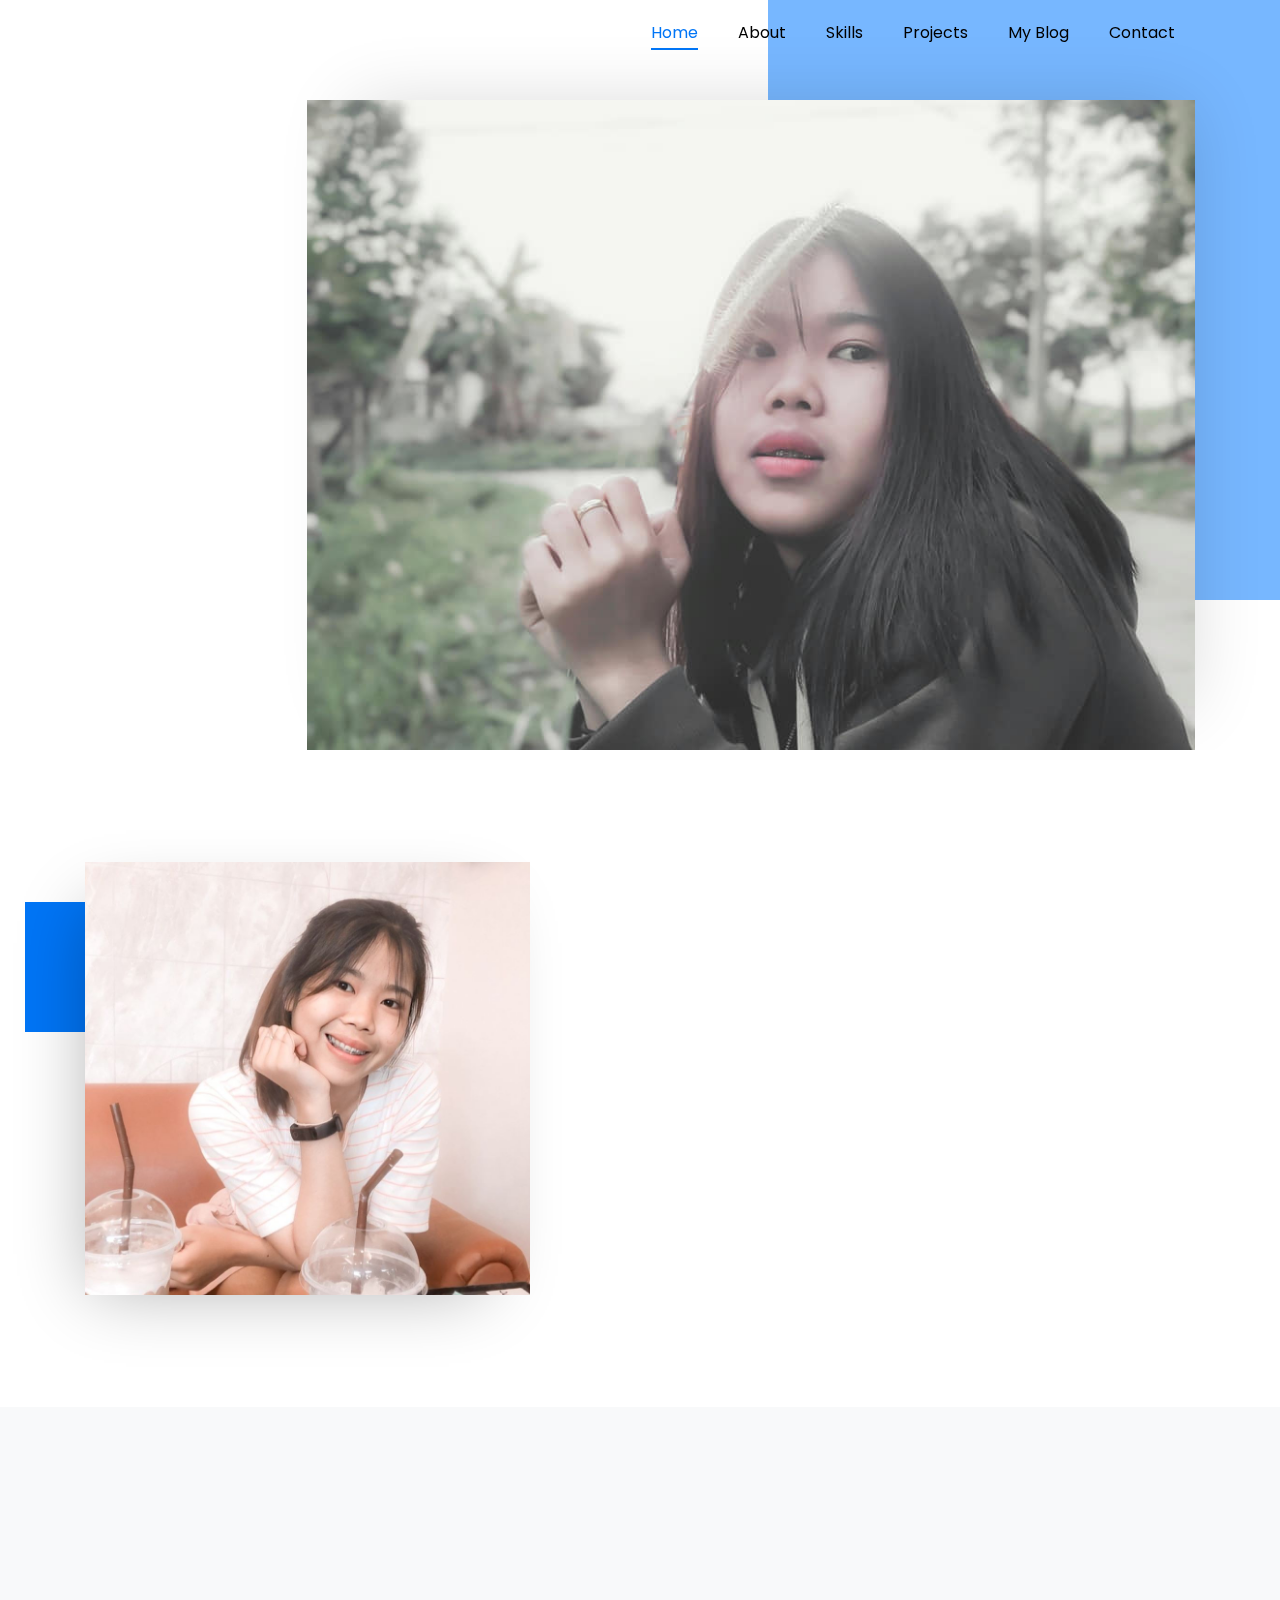
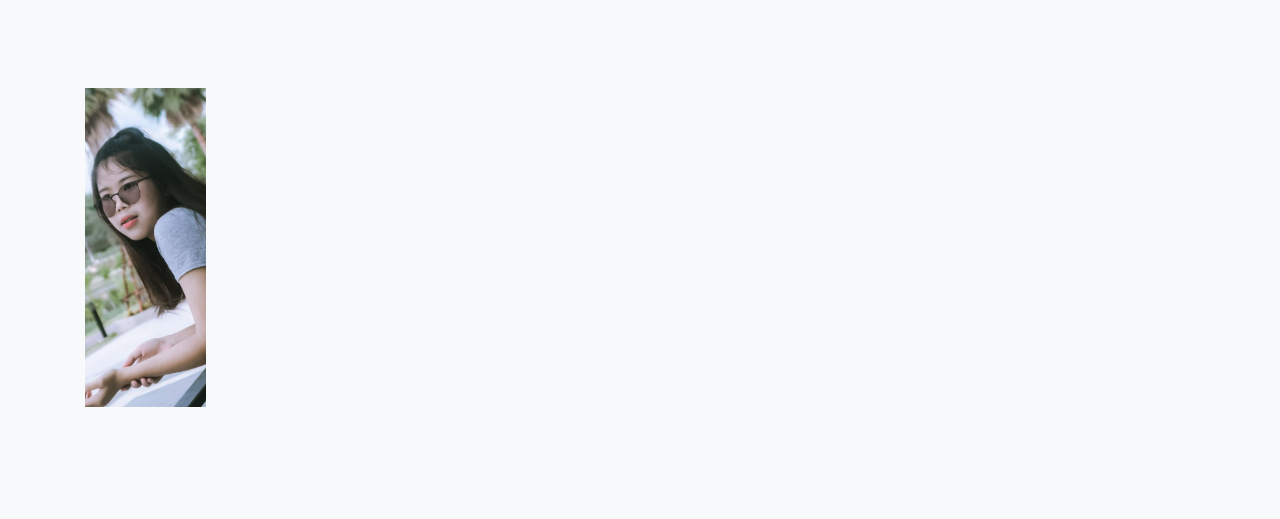
==== index.html @ ab2ad1fd "Update index.html" ====
<!DOCTYPE html>
<html >
  <head>
    <title>CSS_lab3</title>
    <meta charset="utf-8"/>
    <meta name="viewport" content="width=device-width, initial-scale=1, shrink-to-fit=no">

    <link href="https://fonts.googleapis.com/css?family=Poppins:100,200,300,400,500,600,700,800,900" rel="stylesheet">

    <link rel="stylesheet" href="css/open-iconic-bootstrap.min.css">
    <link rel="stylesheet" href="css/animate.css">
    
    <link rel="stylesheet" href="css/owl.carousel.min.css">
    <link rel="stylesheet" href="css/owl.theme.default.min.css">
    <link rel="stylesheet" href="css/magnific-popup.css">

    <link rel="stylesheet" href="css/aos.css">

    <link rel="stylesheet" href="css/ionicons.min.css">
    
    <link rel="stylesheet" href="css/flaticon.css">
    <link rel="stylesheet" href="css/icomoon.css">
    <link rel="stylesheet" href="css/style.css">
	<link rel="stylesheet" href="css/Mono.css">
  </head>
  <body data-spy="scroll" data-target=".site-navbar-target" data-offset="300">
	  
	  
    <nav class="navbar navbar-expand-lg navbar-dark ftco_navbar bg-dark ftco-navbar-light site-navbar-target" id="ftco-navbar">
	    <div class="container">
	      <a class="navbar-brand" href="index.html"></a>
	      <button class="navbar-toggler js-fh5co-nav-toggle fh5co-nav-toggle" type="button" data-toggle="collapse" data-target="#ftco-nav" aria-controls="ftco-nav" aria-expanded="false" aria-label="Toggle navigation">
	        <span class="oi oi-menu"></span> Menu
	      </button>

	      <div class="collapse navbar-collapse" id="ftco-nav">
	        <ul class="navbar-nav nav ml-auto">
	          <li class="nav-item"><a href="#home-section" class="nav-link"><span>Home</span></a></li>
	          <li class="nav-item"><a href="#about-section" class="nav-link"><span>About</span></a></li>
	          <li class="nav-item"><a href="#skills-section" class="nav-link"><span>Skills</span></a></li>
	          <li class="nav-item"><a href="#projects-section" class="nav-link"><span>Projects</span></a></li>
	          <li class="nav-item"><a href="#blog-section" class="nav-link"><span>My Blog</span></a></li>
	          <li class="nav-item"><a href="#contact-section" class="nav-link"><span>Contact</span></a></li>
	        </ul>
	      </div>
	    </div>
	  </nav>
	  <section id="home-section" class="hero">
		  <div class="home-slider  owl-carousel">
	      <div class="slider-item ">
	      	<div class="overlay"></div>
	        <div class="container">
	          <div class="row d-md-flex no-gutters slider-text align-items-end justify-content-end" data-scrollax-parent="true">
	          	<div class="one-third order-md-last img" style="background-image:url(images/2.jpg);">
	          		<div class="overlay"></div>
	          	</div>
		          <div class="one-forth d-flex  align-items-center ftco-animate" data-scrollax=" properties: { translateY: '70%' }">
		          
	    						
	    					</a>
		          	<div class="text">
		          		<span class="subheading">Hello</span>
			            <h1 class="mb-5 mt-3">I'm <span>KANOKWAN DEELAON</span> </h1>
			            <h2 class="mb-4">I'm a student...</h2>
			            <p><a href="#" class="btn-custom">Hire me</a></p>
		            </div>
		          </div>
	        	</div>
	        </div>
	      </div>

	      <div class="slider-item">
	      	<div class="overlay"></div>
	        <div class="container">
	          <div class="row d-flex no-gutters slider-text align-items-end justify-content-end" data-scrollax-parent="true">
	          	<div class="one-third order-md-last img" style="background-image:url(images/1.jpg);">
	          		<div class="overlay"></div>
	          	</div>
		          <div class="one-forth d-flex align-items-center ftco-animate" data-scrollax=" properties: { translateY: '70%' }">
		          
	    					</a>
		          	<div class="text">
			            <h1 class="mb-4 mt-3">Nickname <span>PAM</span> </h1>
			            <p><a href="#" class="btn-custom">Hire me</a></p>
		            </div>
		          </div>
	        	</div>
	        </div>
	      </div>
	    </div>
    </section>
    <section class="ftco-about ftco-counter img ftco-section" id="about-section">
    	<div class="container">
    		<div class="row d-flex">
    			<div class="col-md-6 col-lg-5 d-flex">
    				<div class="img-about img d-flex align-items-stretch">
    					<div class="overlay"></div>
	    				<div class="img d-flex align-self-stretch align-items-center" style="background-image:url(images/3.jpg);">
	    				</div>
    				</div>
    			</div>
    			<div class="col-md-6 col-lg-7 pl-lg-5 py-5">
    				<div class="row justify-content-start pb-3">
		          <div class="col-md-12 heading-section ftco-animate">
		          	<span class="subheading">Welcome</span>
		            <h2 class="mb-4" style="font-size: 34px; text-transform: capitalize;">About Me</h2>
		            <p> Name: Ms.Kanokwan Dela-young <br>
							Nickname : Pam <br>
							Age :21 years old.  <br>
						I'm studying at: Mahasarakham University :Geo-Informatics.<br>
						The career want to be is a female soldier. <br>
						Free time :Play Mobile,Phone Watch movies,Listen to music. <br>
						 What it's like to do:Planting trees.
</p>
		          </div>
		        </div>
		   
    </section>
		
		<section class="ftco-section bg-light" id="skills-section">
			<div class="container">
				<div class="row justify-content-center pb-5">
          <div class="col-md-12 heading-section text-center ftco-animate">
          	<span class="subheading">Skills</span>
            <h2 class="mb-4">My Skills</h2>
          </div>
        </div>
				<div class="row">
					<div class="col-md-6 animate-box">
						<div class="progress-wrap ftco-animate">
							<h3>Photoshop</h3>
							<div class="progress">
							 	<div class="progress-bar color-1" role="progressbar" aria-valuenow="60"
							  	aria-valuemin="0" aria-valuemax="100" style="width:55%">
							    <span>60%</span>
							  	</div>
							</div>
						</div>
					</div>
					
					<div class="col-md-6 animate-box">
						<div class="progress-wrap ftco-animate">
							<h3>HTML5</h3>
							<div class="progress">
							 	<div class="progress-bar color-3" role="progressbar" aria-valuenow="50"
							  	aria-valuemin="0" aria-valuemax="100" style="width:50%">
							    <span>50%</span>
							  	</div>
							</div>
						</div>
					</div>
					<div class="col-md-6 animate-box">
						<div class="progress-wrap ftco-animate">
							<h3>CSS3</h3>
							<div class="progress">
							 	<div class="progress-bar color-4" role="progressbar" aria-valuenow="30"
							  	aria-valuemin="0" aria-valuemax="100" style="width:30%">
							    <span>30%</span>
							  	</div>
							</div>
						</div>
					</div>
					<div class="col-md-6 animate-box">
						<div class="progress-wrap ftco-animate">
							<h3>WordPress</h3>
							<div class="progress">
							 	<div class="progress-bar color-5" role="progressbar" aria-valuenow="90"
							  	aria-valuemin="0" aria-valuemax="100" style="width:90%">
							    <span>90%</span>
							  	</div>
							</div>
						</div>
					</div>
		

      
	
		<section class="ftco-section ftco-hireme">
			<div class="container">
				<div class="row">
					<div class="col-md-8 col-lg-9 d-flex align-items-center ftco-animate">
						<h2>I'm <span>Available</span> For Freelancing</h2>
					</div>
					<div class="col-md-4 col-lg-3 d-flex align-items-center ftco-animate">
						<p class="mb-0"><a href="#" class="btn btn-white py-4 px-5">Hire me</a></p>
					</div>
				</div>
			</div>
		</section>
    <section class="ftco-section ftco-project" id="projects-section">
    	<div class="container">
    		<div class="row justify-content-center pb-10">
          <div class="col-md-20 heading-section text-center ftco-animate">
          	<span class="subheading">Accomplishments</span>
            <h2 class="mb-5">Our Projects</h2>
			
          </div>
        </div>
    		<div class="row">
    			<div class="col-md-8">
    				<div class="project img ftco-animate img -50 d-flex justify-content-center align-items-center" style="background-image: url(images/project-1.jpg);">
    					<div class="overlay"></div>
	    				<div class="text text-center p-4">
	    					<h3><a href="#">Branding &amp; Illustration Design</a></h3>
	    					<span>Web Design</span>
	    				</div>
    				</div>
    			</div>
    </section>
    <section class="ftco-section bg-light" id="blog-section">
      <div class="container">
        <div class="row justify-content-center mb-1 pb-1">
          <div class="col-md-7 heading-section text-center ftco-animate">
            <span class="subheading">Blog</span>
            <h2 class="mb-4">Our Blog<br>Kanokwan Deelaon
			</h2>
          </div>
        </div>
        <div class="row d-flex">
          <div class="col-md-4 d-flex ftco-animate">
          	<div class="blog-entry justify-content-end">
              <a href="Gis1_kanokwan.html" class="block-20" style="background-image: url('images/image_1.jpg');">
              </a>
              <div class="text mt-3 float-right d-block">
              	<div class="d-flex align-items-center mb-3 meta">
	                <p class="mb-0">
	                	<span class="mr-2">April 4, 2019</span>
	                	<a href="#" class="mr-2">Admin</a>
	                	<a href="#" class="meta-chat"><span class="icon-chat"></span> 3</a>
	                </p>
                </div>
                <p>Analysis of space data</p>
              </div>
            </div>
          </div>
          <div class="col-md-4 d-flex ftco-animate">
          	<div class="blog-entry justify-content-end">
              <a href="Gis1_kanokwan.html" class="block-20" style="background-image: url('images/image_2.jpg');">
              </a>
              <div class="text mt-3 float-right d-block">
              	<div class="d-flex align-items-center mb-3 meta">
	                <p class="mb-0">
	                	<span class="mr-2">April 6, 2019</span>
	                	<a href="#" class="mr-2">Admin</a>
	                	<a href="#" class="meta-chat"><span class="icon-chat"></span> 2</a>
	                </p>
                </div>
              </div>
            </div>
          </div>
          <div class="col-md-4 d-flex ftco-animate">
          	<div class="blog-entry">
              <a href="single.html" class="block-20" style="background-image: url('images/image_3.jpg');">
              </a>
              <div class="text mt-3 float-right d-block">
              	<div class="d-flex align-items-center mb-3 meta">
	                <p class="mb-0">
	                	<span class="mr-2">April 11, 2019</span>
	                	<a href="#" class="mr-2">Admin</a>
	                	<a href="#" class="meta-chat"><span class="icon-chat"></span> 1</a>
	                </p>
                </div>
              </div>
            </div>
          </div>
        </div>
      </div>
    </section>
	   <section class="ftco-section contact-section ftco-no-pb " id="contact-section">
    	<div class="container">
    		<div class="row d-flex">
    			<div class="col-md-6 col-lg-5 d-flex">
    				<div class="img-about img d-flex align-items-stretch">
    					<div class="overlay"></div>
	    				<div class="img d-flex align-self-stretch align-items-center" style="background-image:url(images/1.jpg);">
	    				</div>
    				</div>
    			</div>
    			<div class="col-md-6 col-lg-7 pl-lg-5 py-5">
    				<div class="row justify-content-start pb-3">
		          <div class="col-md-12 heading-section ftco-animate">
		          		<span class="subheading">Contact</span>
					<h2 class="mb-1">ContactMe</h2>
					 <span class="icon icon-envelope"></span><span class="text">:pammy.kanokwan@gmail.com</span><br>
					 <span class="icon icon-phone"></span><span class="text"> :0658186733</span><br>
					 <span class="icon icon-facebook"></span><span class="text">:PamPamzKanokwan</span>
					 <span class="icon icon-instagram"></span><span class="text">:p_p.pam</span>
				  	
					  
		          </div>
		        </div>
    </section>
	

  <script src="js/jquery.min.js"></script>
  <script src="js/jquery-migrate-3.0.1.min.js"></script>
  <script src="js/popper.min.js"></script>
  <script src="js/bootstrap.min.js"></script>
  <script src="js/jquery.easing.1.3.js"></script>
  <script src="js/jquery.waypoints.min.js"></script>
  <script src="js/jquery.stellar.min.js"></script>
  <script src="js/owl.carousel.min.js"></script>
  <script src="js/jquery.magnific-popup.min.js"></script>
  <script src="js/aos.js"></script>
  <script src="js/jquery.animateNumber.min.js"></script>
  <script src="js/scrollax.min.js"></script>
  
  <script src="js/main.js"></script>
    
  </body>
</html>
---- css/flaticon.css ----
/*
  	Flaticon icon font: Flaticon
  	Creation date: 04/01/2019 13:45
  	*/


@font-face {
  font-family: "Flaticon";
  src: url("../fonts/flaticon/font/Flaticon.eot");
  src: url("../fonts/flaticon/font/Flaticon.eot?#iefix") format("embedded-opentype"),
       url("../fonts/flaticon/font/Flaticon.woff") format("woff"),
       url("../fonts/flaticon/font/Flaticon.ttf") format("truetype"),
       url("../fonts/flaticon/font/Flaticon.svg#Flaticon") format("svg");
  font-weight: normal;
  font-style: normal;
}

@media screen and (-webkit-min-device-pixel-ratio:0) {
  @font-face {
    font-family: "Flaticon";
    src: url("../fonts/flaticon/font/Flaticon.svg#Flaticon") format("svg");
  }
}

[class^="flaticon-"]:before, [class*=" flaticon-"]:before,
[class^="flaticon-"]:after, [class*=" flaticon-"]:after {   
  font-family: Flaticon;
  font-style: normal;
  font-weight: normal;
  font-variant: normal;
  text-transform: none;
  line-height: 1;

  /* Better Font Rendering =========== */
  -webkit-font-smoothing: antialiased;
  -moz-osx-font-smoothing: grayscale;
}

.flaticon-ideas:before { content: "\f100"; }
.flaticon-flasks:before { content: "\f101"; }
.flaticon-analysis:before { content: "\f102"; }
.flaticon-ux-design:before { content: "\f103"; }
.flaticon-web-design:before { content: "\f104"; }
.flaticon-idea:before { content: "\f105"; }
.flaticon-innovation:before { content: "\f106"; }
---- css/icomoon.css ----
@font-face {
  font-family: 'icomoon';
  src:  url('../fonts/icomoon/icomoon.eot?6tt51o');
  src:  url('../fonts/icomoon/icomoon.eot?6tt51o#iefix') format('embedded-opentype'),
    url('../fonts/icomoon/icomoon.ttf?6tt51o') format('truetype'),
    url('../fonts/icomoon/icomoon.woff?6tt51o') format('woff'),
    url('../fonts/icomoon/icomoon.svg?6tt51o#icomoon') format('svg');
  font-weight: normal;
  font-style: normal;
}

[class^="icon-"], [class*=" icon-"] {
  /* use !important to prevent issues with browser extensions that change fonts */
  font-family: 'icomoon' !important;
  speak: none;
  font-style: normal;
  font-weight: normal;
  font-variant: normal;
  text-transform: none;
  line-height: 1;

  /* Better Font Rendering =========== */
  -webkit-font-smoothing: antialiased;
  -moz-osx-font-smoothing: grayscale;
}

.icon-asterisk:before {
  content: "\f069";
}
.icon-plus:before {
  content: "\f067";
}
.icon-question:before {
  content: "\f128";
}
.icon-minus:before {
  content: "\f068";
}
.icon-glass:before {
  content: "\f000";
}
.icon-music:before {
  content: "\f001";
}
.icon-search:before {
  content: "\f002";
}
.icon-envelope-o:before {
  content: "\f003";
}
.icon-heart:before {
  content: "\f004";
}
.icon-star:before {
  content: "\f005";
}
.icon-star-o:before {
  content: "\f006";
}
.icon-user:before {
  content: "\f007";
}
.icon-film:before {
  content: "\f008";
}
.icon-th-large:before {
  content: "\f009";
}
.icon-th:before {
  content: "\f00a";
}
.icon-th-list:before {
  content: "\f00b";
}
.icon-check:before {
  content: "\f00c";
}
.icon-close:before {
  content: "\f00d";
}
.icon-remove:before {
  content: "\f00d";
}
.icon-times:before {
  content: "\f00d";
}
.icon-search-plus:before {
  content: "\f00e";
}
.icon-search-minus:before {
  content: "\f010";
}
.icon-power-off:before {
  content: "\f011";
}
.icon-signal:before {
  content: "\f012";
}
.icon-cog:before {
  content: "\f013";
}
.icon-gear:before {
  content: "\f013";
}
.icon-trash-o:before {
  content: "\f014";
}
.icon-home:before {
  content: "\f015";
}
.icon-file-o:before {
  content: "\f016";
}
.icon-clock-o:before {
  content: "\f017";
}
.icon-road:before {
  content: "\f018";
}
.icon-download:before {
  content: "\f019";
}
.icon-arrow-circle-o-down:before {
  content: "\f01a";
}
.icon-arrow-circle-o-up:before {
  content: "\f01b";
}
.icon-inbox:before {
  content: "\f01c";
}
.icon-play-circle-o:before {
  content: "\f01d";
}
.icon-repeat:before {
  content: "\f01e";
}
.icon-rotate-right:before {
  content: "\f01e";
}
.icon-refresh:before {
  content: "\f021";
}
.icon-list-alt:before {
  content: "\f022";
}
.icon-lock:before {
  content: "\f023";
}
.icon-flag:before {
  content: "\f024";
}
.icon-headphones:before {
  content: "\f025";
}
.icon-volume-off:before {
  content: "\f026";
}
.icon-volume-down:before {
  content: "\f027";
}
.icon-volume-up:before {
  content: "\f028";
}
.icon-qrcode:before {
  content: "\f029";
}
.icon-barcode:before {
  content: "\f02a";
}
.icon-tag:before {
  content: "\f02b";
}
.icon-tags:before {
  content: "\f02c";
}
.icon-book:before {
  content: "\f02d";
}
.icon-bookmark:before {
  content: "\f02e";
}
.icon-print:before {
  content: "\f02f";
}
.icon-camera:before {
  content: "\f030";
}
.icon-font:before {
  content: "\f031";
}
.icon-bold:before {
  content: "\f032";
}
.icon-italic:before {
  content: "\f033";
}
.icon-text-height:before {
  content: "\f034";
}
.icon-text-width:before {
  content: "\f035";
}
.icon-align-left:before {
  content: "\f036";
}
.icon-align-center:before {
  content: "\f037";
}
.icon-align-right:before {
  content: "\f038";
}
.icon-align-justify:before {
  content: "\f039";
}
.icon-list:before {
  content: "\f03a";
}
.icon-dedent:before {
  content: "\f03b";
}
.icon-outdent:before {
  content: "\f03b";
}
.icon-indent:before {
  content: "\f03c";
}
.icon-video-camera:before {
  content: "\f03d";
}
.icon-image:before {
  content: "\f03e";
}
.icon-photo:before {
  content: "\f03e";
}
.icon-picture-o:before {
  content: "\f03e";
}
.icon-pencil:before {
  content: "\f040";
}
.icon-map-marker:before {
  content: "\f041";
}
.icon-adjust:before {
  content: "\f042";
}
.icon-tint:before {
  content: "\f043";
}
.icon-edit:before {
  content: "\f044";
}
.icon-pencil-square-o:before {
  content: "\f044";
}
.icon-share-square-o:before {
  content: "\f045";
}
.icon-check-square-o:before {
  content: "\f046";
}
.icon-arrows:before {
  content: "\f047";
}
.icon-step-backward:before {
  content: "\f048";
}
.icon-fast-backward:before {
  content: "\f049";
}
.icon-backward:before {
  content: "\f04a";
}
.icon-play:before {
  content: "\f04b";
}
.icon-pause:before {
  content: "\f04c";
}
.icon-stop:before {
  content: "\f04d";
}
.icon-forward:before {
  content: "\f04e";
}
.icon-fast-forward:before {
  content: "\f050";
}
.icon-step-forward:before {
  content: "\f051";
}
.icon-eject:before {
  content: "\f052";
}
.icon-chevron-left:before {
  content: "\f053";
}
.icon-chevron-right:before {
  content: "\f054";
}
.icon-plus-circle:before {
  content: "\f055";
}
.icon-minus-circle:before {
  content: "\f056";
}
.icon-times-circle:before {
  content: "\f057";
}
.icon-check-circle:before {
  content: "\f058";
}
.icon-question-circle:before {
  content: "\f059";
}
.icon-info-circle:before {
  content: "\f05a";
}
.icon-crosshairs:before {
  content: "\f05b";
}
.icon-times-circle-o:before {
  content: "\f05c";
}
.icon-check-circle-o:before {
  content: "\f05d";
}
.icon-ban:before {
  content: "\f05e";
}
.icon-arrow-left:before {
  content: "\f060";
}
.icon-arrow-right:before {
  content: "\f061";
}
.icon-arrow-up:before {
  content: "\f062";
}
.icon-arrow-down:before {
  content: "\f063";
}
.icon-mail-forward:before {
  content: "\f064";
}
.icon-share:before {
  content: "\f064";
}
.icon-expand:before {
  content: "\f065";
}
.icon-compress:before {
  content: "\f066";
}
.icon-exclamation-circle:before {
  content: "\f06a";
}
.icon-gift:before {
  content: "\f06b";
}
.icon-leaf:before {
  content: "\f06c";
}
.icon-fire:before {
  content: "\f06d";
}
.icon-eye:before {
  content: "\f06e";
}
.icon-eye-slash:before {
  content: "\f070";
}
.icon-exclamation-triangle:before {
  content: "\f071";
}
.icon-warning:before {
  content: "\f071";
}
.icon-plane:before {
  content: "\f072";
}
.icon-calendar:before {
  content: "\f073";
}
.icon-random:before {
  content: "\f074";
}
.icon-comment:before {
  content: "\f075";
}
.icon-magnet:before {
  content: "\f076";
}
.icon-chevron-up:before {
  content: "\f077";
}
.icon-chevron-down:before {
  content: "\f078";
}
.icon-retweet:before {
  content: "\f079";
}
.icon-shopping-cart:before {
  content: "\f07a";
}
.icon-folder:before {
  content: "\f07b";
}
.icon-folder-open:before {
  content: "\f07c";
}
.icon-arrows-v:before {
  content: "\f07d";
}
.icon-arrows-h:before {
  content: "\f07e";
}
.icon-bar-chart:before {
  content: "\f080";
}
.icon-bar-chart-o:before {
  content: "\f080";
}
.icon-twitter-square:before {
  content: "\f081";
}
.icon-facebook-square:before {
  content: "\f082";
}
.icon-camera-retro:before {
  content: "\f083";
}
.icon-key:before {
  content: "\f084";
}
.icon-cogs:before {
  content: "\f085";
}
.icon-gears:before {
  content: "\f085";
}
.icon-comments:before {
  content: "\f086";
}
.icon-thumbs-o-up:before {
  content: "\f087";
}
.icon-thumbs-o-down:before {
  content: "\f088";
}
.icon-star-half:before {
  content: "\f089";
}
.icon-heart-o:before {
  content: "\f08a";
}
.icon-sign-out:before {
  content: "\f08b";
}
.icon-linkedin-square:before {
  content: "\f08c";
}
.icon-thumb-tack:before {
  content: "\f08d";
}
.icon-external-link:before {
  content: "\f08e";
}
.icon-sign-in:before {
  content: "\f090";
}
.icon-trophy:before {
  content: "\f091";
}
.icon-github-square:before {
  content: "\f092";
}
.icon-upload:before {
  content: "\f093";
}
.icon-lemon-o:before {
  content: "\f094";
}
.icon-phone:before {
  content: "\f095";
}
.icon-square-o:before {
  content: "\f096";
}
.icon-bookmark-o:before {
  content: "\f097";
}
.icon-phone-square:before {
  content: "\f098";
}
.icon-twitter:before {
  content: "\f099";
}
.icon-facebook:before {
  content: "\f09a";
}
.icon-facebook-f:before {
  content: "\f09a";
}
.icon-github:before {
  content: "\f09b";
}
.icon-unlock:before {
  content: "\f09c";
}
.icon-credit-card:before {
  content: "\f09d";
}
.icon-feed:before {
  content: "\f09e";
}
.icon-rss:before {
  content: "\f09e";
}
.icon-hdd-o:before {
  content: "\f0a0";
}
.icon-bullhorn:before {
  content: "\f0a1";
}
.icon-bell-o:before {
  content: "\f0a2";
}
.icon-certificate:before {
  content: "\f0a3";
}
.icon-hand-o-right:before {
  content: "\f0a4";
}
.icon-hand-o-left:before {
  content: "\f0a5";
}
.icon-hand-o-up:before {
  content: "\f0a6";
}
.icon-hand-o-down:before {
  content: "\f0a7";
}
.icon-arrow-circle-left:before {
  content: "\f0a8";
}
.icon-arrow-circle-right:before {
  content: "\f0a9";
}
.icon-arrow-circle-up:before {
  content: "\f0aa";
}
.icon-arrow-circle-down:before {
  content: "\f0ab";
}
.icon-globe:before {
  content: "\f0ac";
}
.icon-wrench:before {
  content: "\f0ad";
}
.icon-tasks:before {
  content: "\f0ae";
}
.icon-filter:before {
  content: "\f0b0";
}
.icon-briefcase:before {
  content: "\f0b1";
}
.icon-arrows-alt:before {
  content: "\f0b2";
}
.icon-group:before {
  content: "\f0c0";
}
.icon-users:before {
  content: "\f0c0";
}
.icon-chain:before {
  content: "\f0c1";
}
.icon-link:before {
  content: "\f0c1";
}
.icon-cloud:before {
  content: "\f0c2";
}
.icon-flask:before {
  content: "\f0c3";
}
.icon-cut:before {
  content: "\f0c4";
}
.icon-scissors:before {
  content: "\f0c4";
}
.icon-copy:before {
  content: "\f0c5";
}
.icon-files-o:before {
  content: "\f0c5";
}
.icon-paperclip:before {
  content: "\f0c6";
}
.icon-floppy-o:before {
  content: "\f0c7";
}
.icon-save:before {
  content: "\f0c7";
}
.icon-square:before {
  content: "\f0c8";
}
.icon-bars:before {
  content: "\f0c9";
}
.icon-navicon:before {
  content: "\f0c9";
}
.icon-reorder:before {
  content: "\f0c9";
}
.icon-list-ul:before {
  content: "\f0ca";
}
.icon-list-ol:before {
  content: "\f0cb";
}
.icon-strikethrough:before {
  content: "\f0cc";
}
.icon-underline:before {
  content: "\f0cd";
}
.icon-table:before {
  content: "\f0ce";
}
.icon-magic:before {
  content: "\f0d0";
}
.icon-truck:before {
  content: "\f0d1";
}
.icon-pinterest:before {
  content: "\f0d2";
}
.icon-pinterest-square:before {
  content: "\f0d3";
}
.icon-google-plus-square:before {
  content: "\f0d4";
}
.icon-google-plus:before {
  content: "\f0d5";
}
.icon-money:before {
  content: "\f0d6";
}
.icon-caret-down:before {
  content: "\f0d7";
}
.icon-caret-up:before {
  content: "\f0d8";
}
.icon-caret-left:before {
  content: "\f0d9";
}
.icon-caret-right:before {
  content: "\f0da";
}
.icon-columns:before {
  content: "\f0db";
}
.icon-sort:before {
  content: "\f0dc";
}
.icon-unsorted:before {
  content: "\f0dc";
}
.icon-sort-desc:before {
  content: "\f0dd";
}
.icon-sort-down:before {
  content: "\f0dd";
}
.icon-sort-asc:before {
  content: "\f0de";
}
.icon-sort-up:before {
  content: "\f0de";
}
.icon-envelope:before {
  content: "\f0e0";
}
.icon-linkedin:before {
  content: "\f0e1";
}
.icon-rotate-left:before {
  content: "\f0e2";
}
.icon-undo:before {
  content: "\f0e2";
}
.icon-gavel:before {
  content: "\f0e3";
}
.icon-legal:before {
  content: "\f0e3";
}
.icon-dashboard:before {
  content: "\f0e4";
}
.icon-tachometer:before {
  content: "\f0e4";
}
.icon-comment-o:before {
  content: "\f0e5";
}
.icon-comments-o:before {
  content: "\f0e6";
}
.icon-bolt:before {
  content: "\f0e7";
}
.icon-flash:before {
  content: "\f0e7";
}
.icon-sitemap:before {
  content: "\f0e8";
}
.icon-umbrella:before {
  content: "\f0e9";
}
.icon-clipboard:before {
  content: "\f0ea";
}
.icon-paste:before {
  content: "\f0ea";
}
.icon-lightbulb-o:before {
  content: "\f0eb";
}
.icon-exchange:before {
  content: "\f0ec";
}
.icon-cloud-download:before {
  content: "\f0ed";
}
.icon-cloud-upload:before {
  content: "\f0ee";
}
.icon-user-md:before {
  content: "\f0f0";
}
.icon-stethoscope:before {
  content: "\f0f1";
}
.icon-suitcase:before {
  content: "\f0f2";
}
.icon-bell:before {
  content: "\f0f3";
}
.icon-coffee:before {
  content: "\f0f4";
}
.icon-cutlery:before {
  content: "\f0f5";
}
.icon-file-text-o:before {
  content: "\f0f6";
}
.icon-building-o:before {
  content: "\f0f7";
}
.icon-hospital-o:before {
  content: "\f0f8";
}
.icon-ambulance:before {
  content: "\f0f9";
}
.icon-medkit:before {
  content: "\f0fa";
}
.icon-fighter-jet:before {
  content: "\f0fb";
}
.icon-beer:before {
  content: "\f0fc";
}
.icon-h-square:before {
  content: "\f0fd";
}
.icon-plus-square:before {
  content: "\f0fe";
}
.icon-angle-double-left:before {
  content: "\f100";
}
.icon-angle-double-right:before {
  content: "\f101";
}
.icon-angle-double-up:before {
  content: "\f102";
}
.icon-angle-double-down:before {
  content: "\f103";
}
.icon-angle-left:before {
  content: "\f104";
}
.icon-angle-right:before {
  content: "\f105";
}
.icon-angle-up:before {
  content: "\f106";
}
.icon-angle-down:before {
  content: "\f107";
}
.icon-desktop:before {
  content: "\f108";
}
.icon-laptop:before {
  content: "\f109";
}
.icon-tablet:before {
  content: "\f10a";
}
.icon-mobile:before {
  content: "\f10b";
}
.icon-mobile-phone:before {
  content: "\f10b";
}
.icon-circle-o:before {
  content: "\f10c";
}
.icon-quote-left:before {
  content: "\f10d";
}
.icon-quote-right:before {
  content: "\f10e";
}
.icon-spinner:before {
  content: "\f110";
}
.icon-circle:before {
  content: "\f111";
}
.icon-mail-reply:before {
  content: "\f112";
}
.icon-reply:before {
  content: "\f112";
}
.icon-github-alt:before {
  content: "\f113";
}
.icon-folder-o:before {
  content: "\f114";
}
.icon-folder-open-o:before {
  content: "\f115";
}
.icon-smile-o:before {
  content: "\f118";
}
.icon-frown-o:before {
  content: "\f119";
}
.icon-meh-o:before {
  content: "\f11a";
}
.icon-gamepad:before {
  content: "\f11b";
}
.icon-keyboard-o:before {
  content: "\f11c";
}
.icon-flag-o:before {
  content: "\f11d";
}
.icon-flag-checkered:before {
  content: "\f11e";
}
.icon-terminal:before {
  content: "\f120";
}
.icon-code:before {
  content: "\f121";
}
.icon-mail-reply-all:before {
  content: "\f122";
}
.icon-reply-all:before {
  content: "\f122";
}
.icon-star-half-empty:before {
  content: "\f123";
}
.icon-star-half-full:before {
  content: "\f123";
}
.icon-star-half-o:before {
  content: "\f123";
}
.icon-location-arrow:before {
  content: "\f124";
}
.icon-crop:before {
  content: "\f125";
}
.icon-code-fork:before {
  content: "\f126";
}
.icon-chain-broken:before {
  content: "\f127";
}
.icon-unlink:before {
  content: "\f127";
}
.icon-info:before {
  content: "\f129";
}
.icon-exclamation:before {
  content: "\f12a";
}
.icon-superscript:before {
  content: "\f12b";
}
.icon-subscript:before {
  content: "\f12c";
}
.icon-eraser:before {
  content: "\f12d";
}
.icon-puzzle-piece:before {
  content: "\f12e";
}
.icon-microphone:before {
  content: "\f130";
}
.icon-microphone-slash:before {
  content: "\f131";
}
.icon-shield:before {
  content: "\f132";
}
.icon-calendar-o:before {
  content: "\f133";
}
.icon-fire-extinguisher:before {
  content: "\f134";
}
.icon-rocket:before {
  content: "\f135";
}
.icon-maxcdn:before {
  content: "\f136";
}
.icon-chevron-circle-left:before {
  content: "\f137";
}
.icon-chevron-circle-right:before {
  content: "\f138";
}
.icon-chevron-circle-up:before {
  content: "\f139";
}
.icon-chevron-circle-down:before {
  content: "\f13a";
}
.icon-html5:before {
  content: "\f13b";
}
.icon-css3:before {
  content: "\f13c";
}
.icon-anchor:before {
  content: "\f13d";
}
.icon-unlock-alt:before {
  content: "\f13e";
}
.icon-bullseye:before {
  content: "\f140";
}
.icon-ellipsis-h:before {
  content: "\f141";
}
.icon-ellipsis-v:before {
  content: "\f142";
}
.icon-rss-square:before {
  content: "\f143";
}
.icon-play-circle:before {
  content: "\f144";
}
.icon-ticket:before {
  content: "\f145";
}
.icon-minus-square:before {
  content: "\f146";
}
.icon-minus-square-o:before {
  content: "\f147";
}
.icon-level-up:before {
  content: "\f148";
}
.icon-level-down:before {
  content: "\f149";
}
.icon-check-square:before {
  content: "\f14a";
}
.icon-pencil-square:before {
  content: "\f14b";
}
.icon-external-link-square:before {
  content: "\f14c";
}
.icon-share-square:before {
  content: "\f14d";
}
.icon-compass:before {
  content: "\f14e";
}
.icon-caret-square-o-down:before {
  content: "\f150";
}
.icon-toggle-down:before {
  content: "\f150";
}
.icon-caret-square-o-up:before {
  content: "\f151";
}
.icon-toggle-up:before {
  content: "\f151";
}
.icon-caret-square-o-right:before {
  content: "\f152";
}
.icon-toggle-right:before {
  content: "\f152";
}
.icon-eur:before {
  content: "\f153";
}
.icon-euro:before {
  content: "\f153";
}
.icon-gbp:before {
  content: "\f154";
}
.icon-dollar:before {
  content: "\f155";
}
.icon-usd:before {
  content: "\f155";
}
.icon-inr:before {
  content: "\f156";
}
.icon-rupee:before {
  content: "\f156";
}
.icon-cny:before {
  content: "\f157";
}
.icon-jpy:before {
  content: "\f157";
}
.icon-rmb:before {
  content: "\f157";
}
.icon-yen:before {
  content: "\f157";
}
.icon-rouble:before {
  content: "\f158";
}
.icon-rub:before {
  content: "\f158";
}
.icon-ruble:before {
  content: "\f158";
}
.icon-krw:before {
  content: "\f159";
}
.icon-won:before {
  content: "\f159";
}
.icon-bitcoin:before {
  content: "\f15a";
}
.icon-btc:before {
  content: "\f15a";
}
.icon-file:before {
  content: "\f15b";
}
.icon-file-text:before {
  content: "\f15c";
}
.icon-sort-alpha-asc:before {
  content: "\f15d";
}
.icon-sort-alpha-desc:before {
  content: "\f15e";
}
.icon-sort-amount-asc:before {
  content: "\f160";
}
.icon-sort-amount-desc:before {
  content: "\f161";
}
.icon-sort-numeric-asc:before {
  content: "\f162";
}
.icon-sort-numeric-desc:before {
  content: "\f163";
}
.icon-thumbs-up:before {
  content: "\f164";
}
.icon-thumbs-down:before {
  content: "\f165";
}
.icon-youtube-square:before {
  content: "\f166";
}
.icon-youtube:before {
  content: "\f167";
}
.icon-xing:before {
  content: "\f168";
}
.icon-xing-square:before {
  content: "\f169";
}
.icon-youtube-play:before {
  content: "\f16a";
}
.icon-dropbox:before {
  content: "\f16b";
}
.icon-stack-overflow:before {
  content: "\f16c";
}
.icon-instagram:before {
  content: "\f16d";
}
.icon-flickr:before {
  content: "\f16e";
}
.icon-adn:before {
  content: "\f170";
}
.icon-bitbucket:before {
  content: "\f171";
}
.icon-bitbucket-square:before {
  content: "\f172";
}
.icon-tumblr:before {
  content: "\f173";
}
.icon-tumblr-square:before {
  content: "\f174";
}
.icon-long-arrow-down:before {
  content: "\f175";
}
.icon-long-arrow-up:before {
  content: "\f176";
}
.icon-long-arrow-left:before {
  content: "\f177";
}
.icon-long-arrow-right:before {
  content: "\f178";
}
.icon-apple:before {
  content: "\f179";
}
.icon-windows:before {
  content: "\f17a";
}
.icon-android:before {
  content: "\f17b";
}
.icon-linux:before {
  content: "\f17c";
}
.icon-dribbble:before {
  content: "\f17d";
}
.icon-skype:before {
  content: "\f17e";
}
.icon-foursquare:before {
  content: "\f180";
}
.icon-trello:before {
  content: "\f181";
}
.icon-female:before {
  content: "\f182";
}
.icon-male:before {
  content: "\f183";
}
.icon-gittip:before {
  content: "\f184";
}
.icon-gratipay:before {
  content: "\f184";
}
.icon-sun-o:before {
  content: "\f185";
}
.icon-moon-o:before {
  content: "\f186";
}
.icon-archive:before {
  content: "\f187";
}
.icon-bug:before {
  content: "\f188";
}
.icon-vk:before {
  content: "\f189";
}
.icon-weibo:before {
  content: "\f18a";
}
.icon-renren:before {
  content: "\f18b";
}
.icon-pagelines:before {
  content: "\f18c";
}
.icon-stack-exchange:before {
  content: "\f18d";
}
.icon-arrow-circle-o-right:before {
  content: "\f18e";
}
.icon-arrow-circle-o-left:before {
  content: "\f190";
}
.icon-caret-square-o-left:before {
  content: "\f191";
}
.icon-toggle-left:before {
  content: "\f191";
}
.icon-dot-circle-o:before {
  content: "\f192";
}
.icon-wheelchair:before {
  content: "\f193";
}
.icon-vimeo-square:before {
  content: "\f194";
}
.icon-try:before {
  content: "\f195";
}
.icon-turkish-lira:before {
  content: "\f195";
}
.icon-plus-square-o:before {
  content: "\f196";
}
.icon-space-shuttle:before {
  content: "\f197";
}
.icon-slack:before {
  content: "\f198";
}
.icon-envelope-square:before {
  content: "\f199";
}
.icon-wordpress:before {
  content: "\f19a";
}
.icon-openid:before {
  content: "\f19b";
}
.icon-bank:before {
  content: "\f19c";
}
.icon-institution:before {
  content: "\f19c";
}
.icon-university:before {
  content: "\f19c";
}
.icon-graduation-cap:before {
  content: "\f19d";
}
.icon-mortar-board:before {
  content: "\f19d";
}
.icon-yahoo:before {
  content: "\f19e";
}
.icon-google:before {
  content: "\f1a0";
}
.icon-reddit:before {
  content: "\f1a1";
}
.icon-reddit-square:before {
  content: "\f1a2";
}
.icon-stumbleupon-circle:before {
  content: "\f1a3";
}
.icon-stumbleupon:before {
  content: "\f1a4";
}
.icon-delicious:before {
  content: "\f1a5";
}
.icon-digg:before {
  content: "\f1a6";
}
.icon-pied-piper-pp:before {
  content: "\f1a7";
}
.icon-pied-piper-alt:before {
  content: "\f1a8";
}
.icon-drupal:before {
  content: "\f1a9";
}
.icon-joomla:before {
  content: "\f1aa";
}
.icon-language:before {
  content: "\f1ab";
}
.icon-fax:before {
  content: "\f1ac";
}
.icon-building:before {
  content: "\f1ad";
}
.icon-child:before {
  content: "\f1ae";
}
.icon-paw:before {
  content: "\f1b0";
}
.icon-spoon:before {
  content: "\f1b1";
}
.icon-cube:before {
  content: "\f1b2";
}
.icon-cubes:before {
  content: "\f1b3";
}
.icon-behance:before {
  content: "\f1b4";
}
.icon-behance-square:before {
  content: "\f1b5";
}
.icon-steam:before {
  content: "\f1b6";
}
.icon-steam-square:before {
  content: "\f1b7";
}
.icon-recycle:before {
  content: "\f1b8";
}
.icon-automobile:before {
  content: "\f1b9";
}
.icon-car:before {
  content: "\f1b9";
}
.icon-cab:before {
  content: "\f1ba";
}
.icon-taxi:before {
  content: "\f1ba";
}
.icon-tree:before {
  content: "\f1bb";
}
.icon-spotify:before {
  content: "\f1bc";
}
.icon-deviantart:before {
  content: "\f1bd";
}
.icon-soundcloud:before {
  content: "\f1be";
}
.icon-database:before {
  content: "\f1c0";
}
.icon-file-pdf-o:before {
  content: "\f1c1";
}
.icon-file-word-o:before {
  content: "\f1c2";
}
.icon-file-excel-o:before {
  content: "\f1c3";
}
.icon-file-powerpoint-o:before {
  content: "\f1c4";
}
.icon-file-image-o:before {
  content: "\f1c5";
}
.icon-file-photo-o:before {
  content: "\f1c5";
}
.icon-file-picture-o:before {
  content: "\f1c5";
}
.icon-file-archive-o:before {
  content: "\f1c6";
}
.icon-file-zip-o:before {
  content: "\f1c6";
}
.icon-file-audio-o:before {
  content: "\f1c7";
}
.icon-file-sound-o:before {
  content: "\f1c7";
}
.icon-file-movie-o:before {
  content: "\f1c8";
}
.icon-file-video-o:before {
  content: "\f1c8";
}
.icon-file-code-o:before {
  content: "\f1c9";
}
.icon-vine:before {
  content: "\f1ca";
}
.icon-codepen:before {
  content: "\f1cb";
}
.icon-jsfiddle:before {
  content: "\f1cc";
}
.icon-life-bouy:before {
  content: "\f1cd";
}
.icon-life-buoy:before {
  content: "\f1cd";
}
.icon-life-ring:before {
  content: "\f1cd";
}
.icon-life-saver:before {
  content: "\f1cd";
}
.icon-support:before {
  content: "\f1cd";
}
.icon-circle-o-notch:before {
  content: "\f1ce";
}
.icon-ra:before {
  content: "\f1d0";
}
.icon-rebel:before {
  content: "\f1d0";
}
.icon-resistance:before {
  content: "\f1d0";
}
.icon-empire:before {
  content: "\f1d1";
}
.icon-ge:before {
  content: "\f1d1";
}
.icon-git-square:before {
  content: "\f1d2";
}
.icon-git:before {
  content: "\f1d3";
}
.icon-hacker-news:before {
  content: "\f1d4";
}
.icon-y-combinator-square:before {
  content: "\f1d4";
}
.icon-yc-square:before {
  content: "\f1d4";
}
.icon-tencent-weibo:before {
  content: "\f1d5";
}
.icon-qq:before {
  content: "\f1d6";
}
.icon-wechat:before {
  content: "\f1d7";
}
.icon-weixin:before {
  content: "\f1d7";
}
.icon-paper-plane:before {
  content: "\f1d8";
}
.icon-send:before {
  content: "\f1d8";
}
.icon-paper-plane-o:before {
  content: "\f1d9";
}
.icon-send-o:before {
  content: "\f1d9";
}
.icon-history:before {
  content: "\f1da";
}
.icon-circle-thin:before {
  content: "\f1db";
}
.icon-header:before {
  content: "\f1dc";
}
.icon-paragraph:before {
  content: "\f1dd";
}
.icon-sliders:before {
  content: "\f1de";
}
.icon-share-alt:before {
  content: "\f1e0";
}
.icon-share-alt-square:before {
  content: "\f1e1";
}
.icon-bomb:before {
  content: "\f1e2";
}
.icon-futbol-o:before {
  content: "\f1e3";
}
.icon-soccer-ball-o:before {
  content: "\f1e3";
}
.icon-tty:before {
  content: "\f1e4";
}
.icon-binoculars:before {
  content: "\f1e5";
}
.icon-plug:before {
  content: "\f1e6";
}
.icon-slideshare:before {
  content: "\f1e7";
}
.icon-twitch:before {
  content: "\f1e8";
}
.icon-yelp:before {
  content: "\f1e9";
}
.icon-newspaper-o:before {
  content: "\f1ea";
}
.icon-wifi:before {
  content: "\f1eb";
}
.icon-calculator:before {
  content: "\f1ec";
}
.icon-paypal:before {
  content: "\f1ed";
}
.icon-google-wallet:before {
  content: "\f1ee";
}
.icon-cc-visa:before {
  content: "\f1f0";
}
.icon-cc-mastercard:before {
  content: "\f1f1";
}
.icon-cc-discover:before {
  content: "\f1f2";
}
.icon-cc-amex:before {
  content: "\f1f3";
}
.icon-cc-paypal:before {
  content: "\f1f4";
}
.icon-cc-stripe:before {
  content: "\f1f5";
}
.icon-bell-slash:before {
  content: "\f1f6";
}
.icon-bell-slash-o:before {
  content: "\f1f7";
}
.icon-trash:before {
  content: "\f1f8";
}
.icon-copyright:before {
  content: "\f1f9";
}
.icon-at:before {
  content: "\f1fa";
}
.icon-eyedropper:before {
  content: "\f1fb";
}
.icon-paint-brush:before {
  content: "\f1fc";
}
.icon-birthday-cake:before {
  content: "\f1fd";
}
.icon-area-chart:before {
  content: "\f1fe";
}
.icon-pie-chart:before {
  content: "\f200";
}
.icon-line-chart:before {
  content: "\f201";
}
.icon-lastfm:before {
  content: "\f202";
}
.icon-lastfm-square:before {
  content: "\f203";
}
.icon-toggle-off:before {
  content: "\f204";
}
.icon-toggle-on:before {
  content: "\f205";
}
.icon-bicycle:before {
  content: "\f206";
}
.icon-bus:before {
  content: "\f207";
}
.icon-ioxhost:before {
  content: "\f208";
}
.icon-angellist:before {
  content: "\f209";
}
.icon-cc:before {
  content: "\f20a";
}
.icon-ils:before {
  content: "\f20b";
}
.icon-shekel:before {
  content: "\f20b";
}
.icon-sheqel:before {
  content: "\f20b";
}
.icon-meanpath:before {
  content: "\f20c";
}
.icon-buysellads:before {
  content: "\f20d";
}
.icon-connectdevelop:before {
  content: "\f20e";
}
.icon-dashcube:before {
  content: "\f210";
}
.icon-forumbee:before {
  content: "\f211";
}
.icon-leanpub:before {
  content: "\f212";
}
.icon-sellsy:before {
  content: "\f213";
}
.icon-shirtsinbulk:before {
  content: "\f214";
}
.icon-simplybuilt:before {
  content: "\f215";
}
.icon-skyatlas:before {
  content: "\f216";
}
.icon-cart-plus:before {
  content: "\f217";
}
.icon-cart-arrow-down:before {
  content: "\f218";
}
.icon-diamond:before {
  content: "\f219";
}
.icon-ship:before {
  content: "\f21a";
}
.icon-user-secret:before {
  content: "\f21b";
}
.icon-motorcycle:before {
  content: "\f21c";
}
.icon-street-view:before {
  content: "\f21d";
}
.icon-heartbeat:before {
  content: "\f21e";
}
.icon-venus:before {
  content: "\f221";
}
.icon-mars:before {
  content: "\f222";
}
.icon-mercury:before {
  content: "\f223";
}
.icon-intersex:before {
  content: "\f224";
}
.icon-transgender:before {
  content: "\f224";
}
.icon-transgender-alt:before {
  content: "\f225";
}
.icon-venus-double:before {
  content: "\f226";
}
.icon-mars-double:before {
  content: "\f227";
}
.icon-venus-mars:before {
  content: "\f228";
}
.icon-mars-stroke:before {
  content: "\f229";
}
.icon-mars-stroke-v:before {
  content: "\f22a";
}
.icon-mars-stroke-h:before {
  content: "\f22b";
}
.icon-neuter:before {
  content: "\f22c";
}
.icon-genderless:before {
  content: "\f22d";
}
.icon-facebook-official:before {
  content: "\f230";
}
.icon-pinterest-p:before {
  content: "\f231";
}
.icon-whatsapp:before {
  content: "\f232";
}
.icon-server:before {
  content: "\f233";
}
.icon-user-plus:before {
  content: "\f234";
}
.icon-user-times:before {
  content: "\f235";
}
.icon-bed:before {
  content: "\f236";
}
.icon-hotel:before {
  content: "\f236";
}
.icon-viacoin:before {
  content: "\f237";
}
.icon-train:before {
  content: "\f238";
}
.icon-subway:before {
  content: "\f239";
}
.icon-medium:before {
  content: "\f23a";
}
.icon-y-combinator:before {
  content: "\f23b";
}
.icon-yc:before {
  content: "\f23b";
}
.icon-optin-monster:before {
  content: "\f23c";
}
.icon-opencart:before {
  content: "\f23d";
}
.icon-expeditedssl:before {
  content: "\f23e";
}
.icon-battery:before {
  content: "\f240";
}
.icon-battery-4:before {
  content: "\f240";
}
.icon-battery-full:before {
  content: "\f240";
}
.icon-battery-3:before {
  content: "\f241";
}
.icon-battery-three-quarters:before {
  content: "\f241";
}
.icon-battery-2:before {
  content: "\f242";
}
.icon-battery-half:before {
  content: "\f242";
}
.icon-battery-1:before {
  content: "\f243";
}
.icon-battery-quarter:before {
  content: "\f243";
}
.icon-battery-0:before {
  content: "\f244";
}
.icon-battery-empty:before {
  content: "\f244";
}
.icon-mouse-pointer:before {
  content: "\f245";
}
.icon-i-cursor:before {
  content: "\f246";
}
.icon-object-group:before {
  content: "\f247";
}
.icon-object-ungroup:before {
  content: "\f248";
}
.icon-sticky-note:before {
  content: "\f249";
}
.icon-sticky-note-o:before {
  content: "\f24a";
}
.icon-cc-jcb:before {
  content: "\f24b";
}
.icon-cc-diners-club:before {
  content: "\f24c";
}
.icon-clone:before {
  content: "\f24d";
}
.icon-balance-scale:before {
  content: "\f24e";
}
.icon-hourglass-o:before {
  content: "\f250";
}
.icon-hourglass-1:before {
  content: "\f251";
}
.icon-hourglass-start:before {
  content: "\f251";
}
.icon-hourglass-2:before {
  content: "\f252";
}
.icon-hourglass-half:before {
  content: "\f252";
}
.icon-hourglass-3:before {
  content: "\f253";
}
.icon-hourglass-end:before {
  content: "\f253";
}
.icon-hourglass:before {
  content: "\f254";
}
.icon-hand-grab-o:before {
  content: "\f255";
}
.icon-hand-rock-o:before {
  content: "\f255";
}
.icon-hand-paper-o:before {
  content: "\f256";
}
.icon-hand-stop-o:before {
  content: "\f256";
}
.icon-hand-scissors-o:before {
  content: "\f257";
}
.icon-hand-lizard-o:before {
  content: "\f258";
}
.icon-hand-spock-o:before {
  content: "\f259";
}
.icon-hand-pointer-o:before {
  content: "\f25a";
}
.icon-hand-peace-o:before {
  content: "\f25b";
}
.icon-trademark:before {
  content: "\f25c";
}
.icon-registered:before {
  content: "\f25d";
}
.icon-creative-commons:before {
  content: "\f25e";
}
.icon-gg:before {
  content: "\f260";
}
.icon-gg-circle:before {
  content: "\f261";
}
.icon-tripadvisor:before {
  content: "\f262";
}
.icon-odnoklassniki:before {
  content: "\f263";
}
.icon-odnoklassniki-square:before {
  content: "\f264";
}
.icon-get-pocket:before {
  content: "\f265";
}
.icon-wikipedia-w:before {
  content: "\f266";
}
.icon-safari:before {
  content: "\f267";
}
.icon-chrome:before {
  content: "\f268";
}
.icon-firefox:before {
  content: "\f269";
}
.icon-opera:before {
  content: "\f26a";
}
.icon-internet-explorer:before {
  content: "\f26b";
}
.icon-television:before {
  content: "\f26c";
}
.icon-tv:before {
  content: "\f26c";
}
.icon-contao:before {
  content: "\f26d";
}
.icon-500px:before {
  content: "\f26e";
}
.icon-amazon:before {
  content: "\f270";
}
.icon-calendar-plus-o:before {
  content: "\f271";
}
.icon-calendar-minus-o:before {
  content: "\f272";
}
.icon-calendar-times-o:before {
  content: "\f273";
}
.icon-calendar-check-o:before {
  content: "\f274";
}
.icon-industry:before {
  content: "\f275";
}
.icon-map-pin:before {
  content: "\f276";
}
.icon-map-signs:before {
  content: "\f277";
}
.icon-map-o:before {
  content: "\f278";
}
.icon-map:before {
  content: "\f279";
}
.icon-commenting:before {
  content: "\f27a";
}
.icon-commenting-o:before {
  content: "\f27b";
}
.icon-houzz:before {
  content: "\f27c";
}
.icon-vimeo:before {
  content: "\f27d";
}
.icon-black-tie:before {
  content: "\f27e";
}
.icon-fonticons:before {
  content: "\f280";
}
.icon-reddit-alien:before {
  content: "\f281";
}
.icon-edge:before {
  content: "\f282";
}
.icon-credit-card-alt:before {
  content: "\f283";
}
.icon-codiepie:before {
  content: "\f284";
}
.icon-modx:before {
  content: "\f285";
}
.icon-fort-awesome:before {
  content: "\f286";
}
.icon-usb:before {
  content: "\f287";
}
.icon-product-hunt:before {
  content: "\f288";
}
.icon-mixcloud:before {
  content: "\f289";
}
.icon-scribd:before {
  content: "\f28a";
}
.icon-pause-circle:before {
  content: "\f28b";
}
.icon-pause-circle-o:before {
  content: "\f28c";
}
.icon-stop-circle:before {
  content: "\f28d";
}
.icon-stop-circle-o:before {
  content: "\f28e";
}
.icon-shopping-bag:before {
  content: "\f290";
}
.icon-shopping-basket:before {
  content: "\f291";
}
.icon-hashtag:before {
  content: "\f292";
}
.icon-bluetooth:before {
  content: "\f293";
}
.icon-bluetooth-b:before {
  content: "\f294";
}
.icon-percent:before {
  content: "\f295";
}
.icon-gitlab:before {
  content: "\f296";
}
.icon-wpbeginner:before {
  content: "\f297";
}
.icon-wpforms:before {
  content: "\f298";
}
.icon-envira:before {
  content: "\f299";
}
.icon-universal-access:before {
  content: "\f29a";
}
.icon-wheelchair-alt:before {
  content: "\f29b";
}
.icon-question-circle-o:before {
  content: "\f29c";
}
.icon-blind:before {
  content: "\f29d";
}
.icon-audio-description:before {
  content: "\f29e";
}
.icon-volume-control-phone:before {
  content: "\f2a0";
}
.icon-braille:before {
  content: "\f2a1";
}
.icon-assistive-listening-systems:before {
  content: "\f2a2";
}
.icon-american-sign-language-interpreting:before {
  content: "\f2a3";
}
.icon-asl-interpreting:before {
  content: "\f2a3";
}
.icon-deaf:before {
  content: "\f2a4";
}
.icon-deafness:before {
  content: "\f2a4";
}
.icon-hard-of-hearing:before {
  content: "\f2a4";
}
.icon-glide:before {
  content: "\f2a5";
}
.icon-glide-g:before {
  content: "\f2a6";
}
.icon-sign-language:before {
  content: "\f2a7";
}
.icon-signing:before {
  content: "\f2a7";
}
.icon-low-vision:before {
  content: "\f2a8";
}
.icon-viadeo:before {
  content: "\f2a9";
}
.icon-viadeo-square:before {
  content: "\f2aa";
}
.icon-snapchat:before {
  content: "\f2ab";
}
.icon-snapchat-ghost:before {
  content: "\f2ac";
}
.icon-snapchat-square:before {
  content: "\f2ad";
}
.icon-pied-piper:before {
  content: "\f2ae";
}
.icon-first-order:before {
  content: "\f2b0";
}
.icon-yoast:before {
  content: "\f2b1";
}
.icon-themeisle:before {
  content: "\f2b2";
}
.icon-google-plus-circle:before {
  content: "\f2b3";
}
.icon-google-plus-official:before {
  content: "\f2b3";
}
.icon-fa:before {
  content: "\f2b4";
}
.icon-font-awesome:before {
  content: "\f2b4";
}
.icon-handshake-o:before {
  content: "\f2b5";
}
.icon-envelope-open:before {
  content: "\f2b6";
}
.icon-envelope-open-o:before {
  content: "\f2b7";
}
.icon-linode:before {
  content: "\f2b8";
}
.icon-address-book:before {
  content: "\f2b9";
}
.icon-address-book-o:before {
  content: "\f2ba";
}
.icon-address-card:before {
  content: "\f2bb";
}
.icon-vcard:before {
  content: "\f2bb";
}
.icon-address-card-o:before {
  content: "\f2bc";
}
.icon-vcard-o:before {
  content: "\f2bc";
}
.icon-user-circle:before {
  content: "\f2bd";
}
.icon-user-circle-o:before {
  content: "\f2be";
}
.icon-user-o:before {
  content: "\f2c0";
}
.icon-id-badge:before {
  content: "\f2c1";
}
.icon-drivers-license:before {
  content: "\f2c2";
}
.icon-id-card:before {
  content: "\f2c2";
}
.icon-drivers-license-o:before {
  content: "\f2c3";
}
.icon-id-card-o:before {
  content: "\f2c3";
}
.icon-quora:before {
  content: "\f2c4";
}
.icon-free-code-camp:before {
  content: "\f2c5";
}
.icon-telegram:before {
  content: "\f2c6";
}
.icon-thermometer:before {
  content: "\f2c7";
}
.icon-thermometer-4:before {
  content: "\f2c7";
}
.icon-thermometer-full:before {
  content: "\f2c7";
}
.icon-thermometer-3:before {
  content: "\f2c8";
}
.icon-thermometer-three-quarters:before {
  content: "\f2c8";
}
.icon-thermometer-2:before {
  content: "\f2c9";
}
.icon-thermometer-half:before {
  content: "\f2c9";
}
.icon-thermometer-1:before {
  content: "\f2ca";
}
.icon-thermometer-quarter:before {
  content: "\f2ca";
}
.icon-thermometer-0:before {
  content: "\f2cb";
}
.icon-thermometer-empty:before {
  content: "\f2cb";
}
.icon-shower:before {
  content: "\f2cc";
}
.icon-bath:before {
  content: "\f2cd";
}
.icon-bathtub:before {
  content: "\f2cd";
}
.icon-s15:before {
  content: "\f2cd";
}
.icon-podcast:before {
  content: "\f2ce";
}
.icon-window-maximize:before {
  content: "\f2d0";
}
.icon-window-minimize:before {
  content: "\f2d1";
}
.icon-window-restore:before {
  content: "\f2d2";
}
.icon-times-rectangle:before {
  content: "\f2d3";
}
.icon-window-close:before {
  content: "\f2d3";
}
.icon-times-rectangle-o:before {
  content: "\f2d4";
}
.icon-window-close-o:before {
  content: "\f2d4";
}
.icon-bandcamp:before {
  content: "\f2d5";
}
.icon-grav:before {
  content: "\f2d6";
}
.icon-etsy:before {
  content: "\f2d7";
}
.icon-imdb:before {
  content: "\f2d8";
}
.icon-ravelry:before {
  content: "\f2d9";
}
.icon-eercast:before {
  content: "\f2da";
}
.icon-microchip:before {
  content: "\f2db";
}
.icon-snowflake-o:before {
  content: "\f2dc";
}
.icon-superpowers:before {
  content: "\f2dd";
}
.icon-wpexplorer:before {
  content: "\f2de";
}
.icon-meetup:before {
  content: "\f2e0";
}
.icon-3d_rotation:before {
  content: "\e84d";
}
.icon-ac_unit:before {
  content: "\eb3b";
}
.icon-alarm:before {
  content: "\e855";
}
.icon-access_alarms:before {
  content: "\e191";
}
.icon-schedule:before {
  content: "\e8b5";
}
.icon-accessibility:before {
  content: "\e84e";
}
.icon-accessible:before {
  content: "\e914";
}
.icon-account_balance:before {
  content: "\e84f";
}
.icon-account_balance_wallet:before {
  content: "\e850";
}
.icon-account_box:before {
  content: "\e851";
}
.icon-account_circle:before {
  content: "\e853";
}
.icon-adb:before {
  content: "\e60e";
}
.icon-add:before {
  content: "\e145";
}
.icon-add_a_photo:before {
  content: "\e439";
}
.icon-alarm_add:before {
  content: "\e856";
}
.icon-add_alert:before {
  content: "\e003";
}
.icon-add_box:before {
  content: "\e146";
}
.icon-add_circle:before {
  content: "\e147";
}
.icon-control_point:before {
  content: "\e3ba";
}
.icon-add_location:before {
  content: "\e567";
}
.icon-add_shopping_cart:before {
  content: "\e854";
}
.icon-queue:before {
  content: "\e03c";
}
.icon-add_to_queue:before {
  content: "\e05c";
}
.icon-adjust2:before {
  content: "\e39e";
}
.icon-airline_seat_flat:before {
  content: "\e630";
}
.icon-airline_seat_flat_angled:before {
  content: "\e631";
}
.icon-airline_seat_individual_suite:before {
  content: "\e632";
}
.icon-airline_seat_legroom_extra:before {
  content: "\e633";
}
.icon-airline_seat_legroom_normal:before {
  content: "\e634";
}
.icon-airline_seat_legroom_reduced:before {
  content: "\e635";
}
.icon-airline_seat_recline_extra:before {
  content: "\e636";
}
.icon-airline_seat_recline_normal:before {
  content: "\e637";
}
.icon-flight:before {
  content: "\e539";
}
.icon-airplanemode_inactive:before {
  content: "\e194";
}
.icon-airplay:before {
  content: "\e055";
}
.icon-airport_shuttle:before {
  content: "\eb3c";
}
.icon-alarm_off:before {
  content: "\e857";
}
.icon-alarm_on:before {
  content: "\e858";
}
.icon-album:before {
  content: "\e019";
}
.icon-all_inclusive:before {
  content: "\eb3d";
}
.icon-all_out:before {
  content: "\e90b";
}
.icon-android2:before {
  content: "\e859";
}
.icon-announcement:before {
  content: "\e85a";
}
.icon-apps:before {
  content: "\e5c3";
}
.icon-archive2:before {
  content: "\e149";
}
.icon-arrow_back:before {
  content: "\e5c4";
}
.icon-arrow_downward:before {
  content: "\e5db";
}
.icon-arrow_drop_down:before {
  content: "\e5c5";
}
.icon-arrow_drop_down_circle:before {
  content: "\e5c6";
}
.icon-arrow_drop_up:before {
  content: "\e5c7";
}
.icon-arrow_forward:before {
  content: "\e5c8";
}
.icon-arrow_upward:before {
  content: "\e5d8";
}
.icon-art_track:before {
  content: "\e060";
}
.icon-aspect_ratio:before {
  content: "\e85b";
}
.icon-poll:before {
  content: "\e801";
}
.icon-assignment:before {
  content: "\e85d";
}
.icon-assignment_ind:before {
  content: "\e85e";
}
.icon-assignment_late:before {
  content: "\e85f";
}
.icon-assignment_return:before {
  content: "\e860";
}
.icon-assignment_returned:before {
  content: "\e861";
}
.icon-assignment_turned_in:before {
  content: "\e862";
}
.icon-assistant:before {
  content: "\e39f";
}
.icon-flag2:before {
  content: "\e153";
}
.icon-attach_file:before {
  content: "\e226";
}
.icon-attach_money:before {
  content: "\e227";
}
.icon-attachment:before {
  content: "\e2bc";
}
.icon-audiotrack:before {
  content: "\e3a1";
}
.icon-autorenew:before {
  content: "\e863";
}
.icon-av_timer:before {
  content: "\e01b";
}
.icon-backspace:before {
  content: "\e14a";
}
.icon-cloud_upload:before {
  content: "\e2c3";
}
.icon-battery_alert:before {
  content: "\e19c";
}
.icon-battery_charging_full:before {
  content: "\e1a3";
}
.icon-battery_std:before {
  content: "\e1a5";
}
.icon-battery_unknown:before {
  content: "\e1a6";
}
.icon-beach_access:before {
  content: "\eb3e";
}
.icon-beenhere:before {
  content: "\e52d";
}
.icon-block:before {
  content: "\e14b";
}
.icon-bluetooth2:before {
  content: "\e1a7";
}
.icon-bluetooth_searching:before {
  content: "\e1aa";
}
.icon-bluetooth_connected:before {
  content: "\e1a8";
}
.icon-bluetooth_disabled:before {
  content: "\e1a9";
}
.icon-blur_circular:before {
  content: "\e3a2";
}
.icon-blur_linear:before {
  content: "\e3a3";
}
.icon-blur_off:before {
  content: "\e3a4";
}
.icon-blur_on:before {
  content: "\e3a5";
}
.icon-class:before {
  content: "\e86e";
}
.icon-turned_in:before {
  content: "\e8e6";
}
.icon-turned_in_not:before {
  content: "\e8e7";
}
.icon-border_all:before {
  content: "\e228";
}
.icon-border_bottom:before {
  content: "\e229";
}
.icon-border_clear:before {
  content: "\e22a";
}
.icon-border_color:before {
  content: "\e22b";
}
.icon-border_horizontal:before {
  content: "\e22c";
}
.icon-border_inner:before {
  content: "\e22d";
}
.icon-border_left:before {
  content: "\e22e";
}
.icon-border_outer:before {
  content: "\e22f";
}
.icon-border_right:before {
  content: "\e230";
}
.icon-border_style:before {
  content: "\e231";
}
.icon-border_top:before {
  content: "\e232";
}
.icon-border_vertical:before {
  content: "\e233";
}
.icon-branding_watermark:before {
  content: "\e06b";
}
.icon-brightness_1:before {
  content: "\e3a6";
}
.icon-brightness_2:before {
  content: "\e3a7";
}
.icon-brightness_3:before {
  content: "\e3a8";
}
.icon-brightness_4:before {
  content: "\e3a9";
}
.icon-brightness_low:before {
  content: "\e1ad";
}
.icon-brightness_medium:before {
  content: "\e1ae";
}
.icon-brightness_high:before {
  content: "\e1ac";
}
.icon-brightness_auto:before {
  content: "\e1ab";
}
.icon-broken_image:before {
  content: "\e3ad";
}
.icon-brush:before {
  content: "\e3ae";
}
.icon-bubble_chart:before {
  content: "\e6dd";
}
.icon-bug_report:before {
  content: "\e868";
}
.icon-build:before {
  content: "\e869";
}
.icon-burst_mode:before {
  content: "\e43c";
}
.icon-domain:before {
  content: "\e7ee";
}
.icon-business_center:before {
  content: "\eb3f";
}
.icon-cached:before {
  content: "\e86a";
}
.icon-cake:before {
  content: "\e7e9";
}
.icon-phone2:before {
  content: "\e0cd";
}
.icon-call_end:before {
  content: "\e0b1";
}
.icon-call_made:before {
  content: "\e0b2";
}
.icon-merge_type:before {
  content: "\e252";
}
.icon-call_missed:before {
  content: "\e0b4";
}
.icon-call_missed_outgoing:before {
  content: "\e0e4";
}
.icon-call_received:before {
  content: "\e0b5";
}
.icon-call_split:before {
  content: "\e0b6";
}
.icon-call_to_action:before {
  content: "\e06c";
}
.icon-camera2:before {
  content: "\e3af";
}
.icon-photo_camera:before {
  content: "\e412";
}
.icon-camera_enhance:before {
  content: "\e8fc";
}
.icon-camera_front:before {
  content: "\e3b1";
}
.icon-camera_rear:before {
  content: "\e3b2";
}
.icon-camera_roll:before {
  content: "\e3b3";
}
.icon-cancel:before {
  content: "\e5c9";
}
.icon-redeem:before {
  content: "\e8b1";
}
.icon-card_membership:before {
  content: "\e8f7";
}
.icon-card_travel:before {
  content: "\e8f8";
}
.icon-casino:before {
  content: "\eb40";
}
.icon-cast:before {
  content: "\e307";
}
.icon-cast_connected:before {
  content: "\e308";
}
.icon-center_focus_strong:before {
  content: "\e3b4";
}
.icon-center_focus_weak:before {
  content: "\e3b5";
}
.icon-change_history:before {
  content: "\e86b";
}
.icon-chat:before {
  content: "\e0b7";
}
.icon-chat_bubble:before {
  content: "\e0ca";
}
.icon-chat_bubble_outline:before {
  content: "\e0cb";
}
.icon-check2:before {
  content: "\e5ca";
}
.icon-check_box:before {
  content: "\e834";
}
.icon-check_box_outline_blank:before {
  content: "\e835";
}
.icon-check_circle:before {
  content: "\e86c";
}
.icon-navigate_before:before {
  content: "\e408";
}
.icon-navigate_next:before {
  content: "\e409";
}
.icon-child_care:before {
  content: "\eb41";
}
.icon-child_friendly:before {
  content: "\eb42";
}
.icon-chrome_reader_mode:before {
  content: "\e86d";
}
.icon-close2:before {
  content: "\e5cd";
}
.icon-clear_all:before {
  content: "\e0b8";
}
.icon-closed_caption:before {
  content: "\e01c";
}
.icon-wb_cloudy:before {
  content: "\e42d";
}
.icon-cloud_circle:before {
  content: "\e2be";
}
.icon-cloud_done:before {
  content: "\e2bf";
}
.icon-cloud_download:before {
  content: "\e2c0";
}
.icon-cloud_off:before {
  content: "\e2c1";
}
.icon-cloud_queue:before {
  content: "\e2c2";
}
.icon-code2:before {
  content: "\e86f";
}
.icon-photo_library:before {
  content: "\e413";
}
.icon-collections_bookmark:before {
  content: "\e431";
}
.icon-palette:before {
  content: "\e40a";
}
.icon-colorize:before {
  content: "\e3b8";
}
.icon-comment2:before {
  content: "\e0b9";
}
.icon-compare:before {
  content: "\e3b9";
}
.icon-compare_arrows:before {
  content: "\e915";
}
.icon-laptop2:before {
  content: "\e31e";
}
.icon-confirmation_number:before {
  content: "\e638";
}
.icon-contact_mail:before {
  content: "\e0d0";
}
.icon-contact_phone:before {
  content: "\e0cf";
}
.icon-contacts:before {
  content: "\e0ba";
}
.icon-content_copy:before {
  content: "\e14d";
}
.icon-content_cut:before {
  content: "\e14e";
}
.icon-content_paste:before {
  content: "\e14f";
}
.icon-control_point_duplicate:before {
  content: "\e3bb";
}
.icon-copyright2:before {
  content: "\e90c";
}
.icon-mode_edit:before {
  content: "\e254";
}
.icon-create_new_folder:before {
  content: "\e2cc";
}
.icon-payment:before {
  content: "\e8a1";
}
.icon-crop2:before {
  content: "\e3be";
}
.icon-crop_16_9:before {
  content: "\e3bc";
}
.icon-crop_3_2:before {
  content: "\e3bd";
}
.icon-crop_landscape:before {
  content: "\e3c3";
}
.icon-crop_7_5:before {
  content: "\e3c0";
}
.icon-crop_din:before {
  content: "\e3c1";
}
.icon-crop_free:before {
  content: "\e3c2";
}
.icon-crop_original:before {
  content: "\e3c4";
}
.icon-crop_portrait:before {
  content: "\e3c5";
}
.icon-crop_rotate:before {
  content: "\e437";
}
.icon-crop_square:before {
  content: "\e3c6";
}
.icon-dashboard2:before {
  content: "\e871";
}
.icon-data_usage:before {
  content: "\e1af";
}
.icon-date_range:before {
  content: "\e916";
}
.icon-dehaze:before {
  content: "\e3c7";
}
.icon-delete:before {
  content: "\e872";
}
.icon-delete_forever:before {
  content: "\e92b";
}
.icon-delete_sweep:before {
  content: "\e16c";
}
.icon-description:before {
  content: "\e873";
}
.icon-desktop_mac:before {
  content: "\e30b";
}
.icon-desktop_windows:before {
  content: "\e30c";
}
.icon-details:before {
  content: "\e3c8";
}
.icon-developer_board:before {
  content: "\e30d";
}
.icon-developer_mode:before {
  content: "\e1b0";
}
.icon-device_hub:before {
  content: "\e335";
}
.icon-phonelink:before {
  content: "\e326";
}
.icon-devices_other:before {
  content: "\e337";
}
.icon-dialer_sip:before {
  content: "\e0bb";
}
.icon-dialpad:before {
  content: "\e0bc";
}
.icon-directions:before {
  content: "\e52e";
}
.icon-directions_bike:before {
  content: "\e52f";
}
.icon-directions_boat:before {
  content: "\e532";
}
.icon-directions_bus:before {
  content: "\e530";
}
.icon-directions_car:before {
  content: "\e531";
}
.icon-directions_railway:before {
  content: "\e534";
}
.icon-directions_run:before {
  content: "\e566";
}
.icon-directions_transit:before {
  content: "\e535";
}
.icon-directions_walk:before {
  content: "\e536";
}
.icon-disc_full:before {
  content: "\e610";
}
.icon-dns:before {
  content: "\e875";
}
.icon-not_interested:before {
  content: "\e033";
}
.icon-do_not_disturb_alt:before {
  content: "\e611";
}
.icon-do_not_disturb_off:before {
  content: "\e643";
}
.icon-remove_circle:before {
  content: "\e15c";
}
.icon-dock:before {
  content: "\e30e";
}
.icon-done:before {
  content: "\e876";
}
.icon-done_all:before {
  content: "\e877";
}
.icon-donut_large:before {
  content: "\e917";
}
.icon-donut_small:before {
  content: "\e918";
}
.icon-drafts:before {
  content: "\e151";
}
.icon-drag_handle:before {
  content: "\e25d";
}
.icon-time_to_leave:before {
  content: "\e62c";
}
.icon-dvr:before {
  content: "\e1b2";
}
.icon-edit_location:before {
  content: "\e568";
}
.icon-eject2:before {
  content: "\e8fb";
}
.icon-markunread:before {
  content: "\e159";
}
.icon-enhanced_encryption:before {
  content: "\e63f";
}
.icon-equalizer:before {
  content: "\e01d";
}
.icon-error:before {
  content: "\e000";
}
.icon-error_outline:before {
  content: "\e001";
}
.icon-euro_symbol:before {
  content: "\e926";
}
.icon-ev_station:before {
  content: "\e56d";
}
.icon-insert_invitation:before {
  content: "\e24f";
}
.icon-event_available:before {
  content: "\e614";
}
.icon-event_busy:before {
  content: "\e615";
}
.icon-event_note:before {
  content: "\e616";
}
.icon-event_seat:before {
  content: "\e903";
}
.icon-exit_to_app:before {
  content: "\e879";
}
.icon-expand_less:before {
  content: "\e5ce";
}
.icon-expand_more:before {
  content: "\e5cf";
}
.icon-explicit:before {
  content: "\e01e";
}
.icon-explore:before {
  content: "\e87a";
}
.icon-exposure:before {
  content: "\e3ca";
}
.icon-exposure_neg_1:before {
  content: "\e3cb";
}
.icon-exposure_neg_2:before {
  content: "\e3cc";
}
.icon-exposure_plus_1:before {
  content: "\e3cd";
}
.icon-exposure_plus_2:before {
  content: "\e3ce";
}
.icon-exposure_zero:before {
  content: "\e3cf";
}
.icon-extension:before {
  content: "\e87b";
}
.icon-face:before {
  content: "\e87c";
}
.icon-fast_forward:before {
  content: "\e01f";
}
.icon-fast_rewind:before {
  content: "\e020";
}
.icon-favorite:before {
  content: "\e87d";
}
.icon-favorite_border:before {
  content: "\e87e";
}
.icon-featured_play_list:before {
  content: "\e06d";
}
.icon-featured_video:before {
  content: "\e06e";
}
.icon-sms_failed:before {
  content: "\e626";
}
.icon-fiber_dvr:before {
  content: "\e05d";
}
.icon-fiber_manual_record:before {
  content: "\e061";
}
.icon-fiber_new:before {
  content: "\e05e";
}
.icon-fiber_pin:before {
  content: "\e06a";
}
.icon-fiber_smart_record:before {
  content: "\e062";
}
.icon-get_app:before {
  content: "\e884";
}
.icon-file_upload:before {
  content: "\e2c6";
}
.icon-filter2:before {
  content: "\e3d3";
}
.icon-filter_1:before {
  content: "\e3d0";
}
.icon-filter_2:before {
  content: "\e3d1";
}
.icon-filter_3:before {
  content: "\e3d2";
}
.icon-filter_4:before {
  content: "\e3d4";
}
.icon-filter_5:before {
  content: "\e3d5";
}
.icon-filter_6:before {
  content: "\e3d6";
}
.icon-filter_7:before {
  content: "\e3d7";
}
.icon-filter_8:before {
  content: "\e3d8";
}
.icon-filter_9:before {
  content: "\e3d9";
}
.icon-filter_9_plus:before {
  content: "\e3da";
}
.icon-filter_b_and_w:before {
  content: "\e3db";
}
.icon-filter_center_focus:before {
  content: "\e3dc";
}
.icon-filter_drama:before {
  content: "\e3dd";
}
.icon-filter_frames:before {
  content: "\e3de";
}
.icon-terrain:before {
  content: "\e564";
}
.icon-filter_list:before {
  content: "\e152";
}
.icon-filter_none:before {
  content: "\e3e0";
}
.icon-filter_tilt_shift:before {
  content: "\e3e2";
}
.icon-filter_vintage:before {
  content: "\e3e3";
}
.icon-find_in_page:before {
  content: "\e880";
}
.icon-find_replace:before {
  content: "\e881";
}
.icon-fingerprint:before {
  content: "\e90d";
}
.icon-first_page:before {
  content: "\e5dc";
}
.icon-fitness_center:before {
  content: "\eb43";
}
.icon-flare:before {
  content: "\e3e4";
}
.icon-flash_auto:before {
  content: "\e3e5";
}
.icon-flash_off:before {
  content: "\e3e6";
}
.icon-flash_on:before {
  content: "\e3e7";
}
.icon-flight_land:before {
  content: "\e904";
}
.icon-flight_takeoff:before {
  content: "\e905";
}
.icon-flip:before {
  content: "\e3e8";
}
.icon-flip_to_back:before {
  content: "\e882";
}
.icon-flip_to_front:before {
  content: "\e883";
}
.icon-folder2:before {
  content: "\e2c7";
}
.icon-folder_open:before {
  content: "\e2c8";
}
.icon-folder_shared:before {
  content: "\e2c9";
}
.icon-folder_special:before {
  content: "\e617";
}
.icon-font_download:before {
  content: "\e167";
}
.icon-format_align_center:before {
  content: "\e234";
}
.icon-format_align_justify:before {
  content: "\e235";
}
.icon-format_align_left:before {
  content: "\e236";
}
.icon-format_align_right:before {
  content: "\e237";
}
.icon-format_bold:before {
  content: "\e238";
}
.icon-format_clear:before {
  content: "\e239";
}
.icon-format_color_fill:before {
  content: "\e23a";
}
.icon-format_color_reset:before {
  content: "\e23b";
}
.icon-format_color_text:before {
  content: "\e23c";
}
.icon-format_indent_decrease:before {
  content: "\e23d";
}
.icon-format_indent_increase:before {
  content: "\e23e";
}
.icon-format_italic:before {
  content: "\e23f";
}
.icon-format_line_spacing:before {
  content: "\e240";
}
.icon-format_list_bulleted:before {
  content: "\e241";
}
.icon-format_list_numbered:before {
  content: "\e242";
}
.icon-format_paint:before {
  content: "\e243";
}
.icon-format_quote:before {
  content: "\e244";
}
.icon-format_shapes:before {
  content: "\e25e";
}
.icon-format_size:before {
  content: "\e245";
}
.icon-format_strikethrough:before {
  content: "\e246";
}
.icon-format_textdirection_l_to_r:before {
  content: "\e247";
}
.icon-format_textdirection_r_to_l:before {
  content: "\e248";
}
.icon-format_underlined:before {
  content: "\e249";
}
.icon-question_answer:before {
  content: "\e8af";
}
.icon-forward2:before {
  content: "\e154";
}
.icon-forward_10:before {
  content: "\e056";
}
.icon-forward_30:before {
  content: "\e057";
}
.icon-forward_5:before {
  content: "\e058";
}
.icon-free_breakfast:before {
  content: "\eb44";
}
.icon-fullscreen:before {
  content: "\e5d0";
}
.icon-fullscreen_exit:before {
  content: "\e5d1";
}
.icon-functions:before {
  content: "\e24a";
}
.icon-g_translate:before {
  content: "\e927";
}
.icon-games:before {
  content: "\e021";
}
.icon-gavel2:before {
  content: "\e90e";
}
.icon-gesture:before {
  content: "\e155";
}
.icon-gif:before {
  content: "\e908";
}
.icon-goat:before {
  content: "\e900";
}
.icon-golf_course:before {
  content: "\eb45";
}
.icon-my_location:before {
  content: "\e55c";
}
.icon-location_searching:before {
  content: "\e1b7";
}
.icon-location_disabled:before {
  content: "\e1b6";
}
.icon-star2:before {
  content: "\e838";
}
.icon-gradient:before {
  content: "\e3e9";
}
.icon-grain:before {
  content: "\e3ea";
}
.icon-graphic_eq:before {
  content: "\e1b8";
}
.icon-grid_off:before {
  content: "\e3eb";
}
.icon-grid_on:before {
  content: "\e3ec";
}
.icon-people:before {
  content: "\e7fb";
}
.icon-group_add:before {
  content: "\e7f0";
}
.icon-group_work:before {
  content: "\e886";
}
.icon-hd:before {
  content: "\e052";
}
.icon-hdr_off:before {
  content: "\e3ed";
}
.icon-hdr_on:before {
  content: "\e3ee";
}
.icon-hdr_strong:before {
  content: "\e3f1";
}
.icon-hdr_weak:before {
  content: "\e3f2";
}
.icon-headset:before {
  content: "\e310";
}
.icon-headset_mic:before {
  content: "\e311";
}
.icon-healing:before {
  content: "\e3f3";
}
.icon-hearing:before {
  content: "\e023";
}
.icon-help:before {
  content: "\e887";
}
.icon-help_outline:before {
  content: "\e8fd";
}
.icon-high_quality:before {
  content: "\e024";
}
.icon-highlight:before {
  content: "\e25f";
}
.icon-highlight_off:before {
  content: "\e888";
}
.icon-restore:before {
  content: "\e8b3";
}
.icon-home2:before {
  content: "\e88a";
}
.icon-hot_tub:before {
  content: "\eb46";
}
.icon-local_hotel:before {
  content: "\e549";
}
.icon-hourglass_empty:before {
  content: "\e88b";
}
.icon-hourglass_full:before {
  content: "\e88c";
}
.icon-http:before {
  content: "\e902";
}
.icon-lock2:before {
  content: "\e897";
}
.icon-photo2:before {
  content: "\e410";
}
.icon-image_aspect_ratio:before {
  content: "\e3f5";
}
.icon-import_contacts:before {
  content: "\e0e0";
}
.icon-import_export:before {
  content: "\e0c3";
}
.icon-important_devices:before {
  content: "\e912";
}
.icon-inbox2:before {
  content: "\e156";
}
.icon-indeterminate_check_box:before {
  content: "\e909";
}
.icon-info2:before {
  content: "\e88e";
}
.icon-info_outline:before {
  content: "\e88f";
}
.icon-input:before {
  content: "\e890";
}
.icon-insert_comment:before {
  content: "\e24c";
}
.icon-insert_drive_file:before {
  content: "\e24d";
}
.icon-tag_faces:before {
  content: "\e420";
}
.icon-link2:before {
  content: "\e157";
}
.icon-invert_colors:before {
  content: "\e891";
}
.icon-invert_colors_off:before {
  content: "\e0c4";
}
.icon-iso:before {
  content: "\e3f6";
}
.icon-keyboard:before {
  content: "\e312";
}
.icon-keyboard_arrow_down:before {
  content: "\e313";
}
.icon-keyboard_arrow_left:before {
  content: "\e314";
}
.icon-keyboard_arrow_right:before {
  content: "\e315";
}
.icon-keyboard_arrow_up:before {
  content: "\e316";
}
.icon-keyboard_backspace:before {
  content: "\e317";
}
.icon-keyboard_capslock:before {
  content: "\e318";
}
.icon-keyboard_hide:before {
  content: "\e31a";
}
.icon-keyboard_return:before {
  content: "\e31b";
}
.icon-keyboard_tab:before {
  content: "\e31c";
}
.icon-keyboard_voice:before {
  content: "\e31d";
}
.icon-kitchen:before {
  content: "\eb47";
}
.icon-label:before {
  content: "\e892";
}
.icon-label_outline:before {
  content: "\e893";
}
.icon-language2:before {
  content: "\e894";
}
.icon-laptop_chromebook:before {
  content: "\e31f";
}
.icon-laptop_mac:before {
  content: "\e320";
}
.icon-laptop_windows:before {
  content: "\e321";
}
.icon-last_page:before {
  content: "\e5dd";
}
.icon-open_in_new:before {
  content: "\e89e";
}
.icon-layers:before {
  content: "\e53b";
}
.icon-layers_clear:before {
  content: "\e53c";
}
.icon-leak_add:before {
  content: "\e3f8";
}
.icon-leak_remove:before {
  content: "\e3f9";
}
.icon-lens:before {
  content: "\e3fa";
}
.icon-library_books:before {
  content: "\e02f";
}
.icon-library_music:before {
  content: "\e030";
}
.icon-lightbulb_outline:before {
  content: "\e90f";
}
.icon-line_style:before {
  content: "\e919";
}
.icon-line_weight:before {
  content: "\e91a";
}
.icon-linear_scale:before {
  content: "\e260";
}
.icon-linked_camera:before {
  content: "\e438";
}
.icon-list2:before {
  content: "\e896";
}
.icon-live_help:before {
  content: "\e0c6";
}
.icon-live_tv:before {
  content: "\e639";
}
.icon-local_play:before {
  content: "\e553";
}
.icon-local_airport:before {
  content: "\e53d";
}
.icon-local_atm:before {
  content: "\e53e";
}
.icon-local_bar:before {
  content: "\e540";
}
.icon-local_cafe:before {
  content: "\e541";
}
.icon-local_car_wash:before {
  content: "\e542";
}
.icon-local_convenience_store:before {
  content: "\e543";
}
.icon-restaurant_menu:before {
  content: "\e561";
}
.icon-local_drink:before {
  content: "\e544";
}
.icon-local_florist:before {
  content: "\e545";
}
.icon-local_gas_station:before {
  content: "\e546";
}
.icon-shopping_cart:before {
  content: "\e8cc";
}
.icon-local_hospital:before {
  content: "\e548";
}
.icon-local_laundry_service:before {
  content: "\e54a";
}
.icon-local_library:before {
  content: "\e54b";
}
.icon-local_mall:before {
  content: "\e54c";
}
.icon-theaters:before {
  content: "\e8da";
}
.icon-local_offer:before {
  content: "\e54e";
}
.icon-local_parking:before {
  content: "\e54f";
}
.icon-local_pharmacy:before {
  content: "\e550";
}
.icon-local_pizza:before {
  content: "\e552";
}
.icon-print2:before {
  content: "\e8ad";
}
.icon-local_shipping:before {
  content: "\e558";
}
.icon-local_taxi:before {
  content: "\e559";
}
.icon-location_city:before {
  content: "\e7f1";
}
.icon-location_off:before {
  content: "\e0c7";
}
.icon-room:before {
  content: "\e8b4";
}
.icon-lock_open:before {
  content: "\e898";
}
.icon-lock_outline:before {
  content: "\e899";
}
.icon-looks:before {
  content: "\e3fc";
}
.icon-looks_3:before {
  content: "\e3fb";
}
.icon-looks_4:before {
  content: "\e3fd";
}
.icon-looks_5:before {
  content: "\e3fe";
}
.icon-looks_6:before {
  content: "\e3ff";
}
.icon-looks_one:before {
  content: "\e400";
}
.icon-looks_two:before {
  content: "\e401";
}
.icon-sync:before {
  content: "\e627";
}
.icon-loupe:before {
  content: "\e402";
}
.icon-low_priority:before {
  content: "\e16d";
}
.icon-loyalty:before {
  content: "\e89a";
}
.icon-mail_outline:before {
  content: "\e0e1";
}
.icon-map2:before {
  content: "\e55b";
}
.icon-markunread_mailbox:before {
  content: "\e89b";
}
.icon-memory:before {
  content: "\e322";
}
.icon-menu:before {
  content: "\e5d2";
}
.icon-message:before {
  content: "\e0c9";
}
.icon-mic:before {
  content: "\e029";
}
.icon-mic_none:before {
  content: "\e02a";
}
.icon-mic_off:before {
  content: "\e02b";
}
.icon-mms:before {
  content: "\e618";
}
.icon-mode_comment:before {
  content: "\e253";
}
.icon-monetization_on:before {
  content: "\e263";
}
.icon-money_off:before {
  content: "\e25c";
}
.icon-monochrome_photos:before {
  content: "\e403";
}
.icon-mood_bad:before {
  content: "\e7f3";
}
.icon-more:before {
  content: "\e619";
}
.icon-more_horiz:before {
  content: "\e5d3";
}
.icon-more_vert:before {
  content: "\e5d4";
}
.icon-motorcycle2:before {
  content: "\e91b";
}
.icon-mouse:before {
  content: "\e323";
}
.icon-move_to_inbox:before {
  content: "\e168";
}
.icon-movie_creation:before {
  content: "\e404";
}
.icon-movie_filter:before {
  content: "\e43a";
}
.icon-multiline_chart:before {
  content: "\e6df";
}
.icon-music_note:before {
  content: "\e405";
}
.icon-music_video:before {
  content: "\e063";
}
.icon-nature:before {
  content: "\e406";
}
.icon-nature_people:before {
  content: "\e407";
}
.icon-navigation:before {
  content: "\e55d";
}
.icon-near_me:before {
  content: "\e569";
}
.icon-network_cell:before {
  content: "\e1b9";
}
.icon-network_check:before {
  content: "\e640";
}
.icon-network_locked:before {
  content: "\e61a";
}
.icon-network_wifi:before {
  content: "\e1ba";
}
.icon-new_releases:before {
  content: "\e031";
}
.icon-next_week:before {
  content: "\e16a";
}
.icon-nfc:before {
  content: "\e1bb";
}
.icon-no_encryption:before {
  content: "\e641";
}
.icon-signal_cellular_no_sim:before {
  content: "\e1ce";
}
.icon-note:before {
  content: "\e06f";
}
.icon-note_add:before {
  content: "\e89c";
}
.icon-notifications:before {
  content: "\e7f4";
}
.icon-notifications_active:before {
  content: "\e7f7";
}
.icon-notifications_none:before {
  content: "\e7f5";
}
.icon-notifications_off:before {
  content: "\e7f6";
}
.icon-notifications_paused:before {
  content: "\e7f8";
}
.icon-offline_pin:before {
  content: "\e90a";
}
.icon-ondemand_video:before {
  content: "\e63a";
}
.icon-opacity:before {
  content: "\e91c";
}
.icon-open_in_browser:before {
  content: "\e89d";
}
.icon-open_with:before {
  content: "\e89f";
}
.icon-pages:before {
  content: "\e7f9";
}
.icon-pageview:before {
  content: "\e8a0";
}
.icon-pan_tool:before {
  content: "\e925";
}
.icon-panorama:before {
  content: "\e40b";
}
.icon-radio_button_unchecked:before {
  content: "\e836";
}
.icon-panorama_horizontal:before {
  content: "\e40d";
}
.icon-panorama_vertical:before {
  content: "\e40e";
}
.icon-panorama_wide_angle:before {
  content: "\e40f";
}
.icon-party_mode:before {
  content: "\e7fa";
}
.icon-pause2:before {
  content: "\e034";
}
.icon-pause_circle_filled:before {
  content: "\e035";
}
.icon-pause_circle_outline:before {
  content: "\e036";
}
.icon-people_outline:before {
  content: "\e7fc";
}
.icon-perm_camera_mic:before {
  content: "\e8a2";
}
.icon-perm_contact_calendar:before {
  content: "\e8a3";
}
.icon-perm_data_setting:before {
  content: "\e8a4";
}
.icon-perm_device_information:before {
  content: "\e8a5";
}
.icon-person_outline:before {
  content: "\e7ff";
}
.icon-perm_media:before {
  content: "\e8a7";
}
.icon-perm_phone_msg:before {
  content: "\e8a8";
}
.icon-perm_scan_wifi:before {
  content: "\e8a9";
}
.icon-person:before {
  content: "\e7fd";
}
.icon-person_add:before {
  content: "\e7fe";
}
.icon-person_pin:before {
  content: "\e55a";
}
.icon-person_pin_circle:before {
  content: "\e56a";
}
.icon-personal_video:before {
  content: "\e63b";
}
.icon-pets:before {
  content: "\e91d";
}
.icon-phone_android:before {
  content: "\e324";
}
.icon-phone_bluetooth_speaker:before {
  content: "\e61b";
}
.icon-phone_forwarded:before {
  content: "\e61c";
}
.icon-phone_in_talk:before {
  content: "\e61d";
}
.icon-phone_iphone:before {
  content: "\e325";
}
.icon-phone_locked:before {
  content: "\e61e";
}
.icon-phone_missed:before {
  content: "\e61f";
}
.icon-phone_paused:before {
  content: "\e620";
}
.icon-phonelink_erase:before {
  content: "\e0db";
}
.icon-phonelink_lock:before {
  content: "\e0dc";
}
.icon-phonelink_off:before {
  content: "\e327";
}
.icon-phonelink_ring:before {
  content: "\e0dd";
}
.icon-phonelink_setup:before {
  content: "\e0de";
}
.icon-photo_album:before {
  content: "\e411";
}
.icon-photo_filter:before {
  content: "\e43b";
}
.icon-photo_size_select_actual:before {
  content: "\e432";
}
.icon-photo_size_select_large:before {
  content: "\e433";
}
.icon-photo_size_select_small:before {
  content: "\e434";
}
.icon-picture_as_pdf:before {
  content: "\e415";
}
.icon-picture_in_picture:before {
  content: "\e8aa";
}
.icon-picture_in_picture_alt:before {
  content: "\e911";
}
.icon-pie_chart:before {
  content: "\e6c4";
}
.icon-pie_chart_outlined:before {
  content: "\e6c5";
}
.icon-pin_drop:before {
  content: "\e55e";
}
.icon-play_arrow:before {
  content: "\e037";
}
.icon-play_circle_filled:before {
  content: "\e038";
}
.icon-play_circle_outline:before {
  content: "\e039";
}
.icon-play_for_work:before {
  content: "\e906";
}
.icon-playlist_add:before {
  content: "\e03b";
}
.icon-playlist_add_check:before {
  content: "\e065";
}
.icon-playlist_play:before {
  content: "\e05f";
}
.icon-plus_one:before {
  content: "\e800";
}
.icon-polymer:before {
  content: "\e8ab";
}
.icon-pool:before {
  content: "\eb48";
}
.icon-portable_wifi_off:before {
  content: "\e0ce";
}
.icon-portrait:before {
  content: "\e416";
}
.icon-power:before {
  content: "\e63c";
}
.icon-power_input:before {
  content: "\e336";
}
.icon-power_settings_new:before {
  content: "\e8ac";
}
.icon-pregnant_woman:before {
  content: "\e91e";
}
.icon-present_to_all:before {
  content: "\e0df";
}
.icon-priority_high:before {
  content: "\e645";
}
.icon-public:before {
  content: "\e80b";
}
.icon-publish:before {
  content: "\e255";
}
.icon-queue_music:before {
  content: "\e03d";
}
.icon-queue_play_next:before {
  content: "\e066";
}
.icon-radio:before {
  content: "\e03e";
}
.icon-radio_button_checked:before {
  content: "\e837";
}
.icon-rate_review:before {
  content: "\e560";
}
.icon-receipt:before {
  content: "\e8b0";
}
.icon-recent_actors:before {
  content: "\e03f";
}
.icon-record_voice_over:before {
  content: "\e91f";
}
.icon-redo:before {
  content: "\e15a";
}
.icon-refresh2:before {
  content: "\e5d5";
}
.icon-remove2:before {
  content: "\e15b";
}
.icon-remove_circle_outline:before {
  content: "\e15d";
}
.icon-remove_from_queue:before {
  content: "\e067";
}
.icon-visibility:before {
  content: "\e8f4";
}
.icon-remove_shopping_cart:before {
  content: "\e928";
}
.icon-reorder2:before {
  content: "\e8fe";
}
.icon-repeat2:before {
  content: "\e040";
}
.icon-repeat_one:before {
  content: "\e041";
}
.icon-replay:before {
  content: "\e042";
}
.icon-replay_10:before {
  content: "\e059";
}
.icon-replay_30:before {
  content: "\e05a";
}
.icon-replay_5:before {
  content: "\e05b";
}
.icon-reply2:before {
  content: "\e15e";
}
.icon-reply_all:before {
  content: "\e15f";
}
.icon-report:before {
  content: "\e160";
}
.icon-warning2:before {
  content: "\e002";
}
.icon-restaurant:before {
  content: "\e56c";
}
.icon-restore_page:before {
  content: "\e929";
}
.icon-ring_volume:before {
  content: "\e0d1";
}
.icon-room_service:before {
  content: "\eb49";
}
.icon-rotate_90_degrees_ccw:before {
  content: "\e418";
}
.icon-rotate_left:before {
  content: "\e419";
}
.icon-rotate_right:before {
  content: "\e41a";
}
.icon-rounded_corner:before {
  content: "\e920";
}
.icon-router:before {
  content: "\e328";
}
.icon-rowing:before {
  content: "\e921";
}
.icon-rss_feed:before {
  content: "\e0e5";
}
.icon-rv_hookup:before {
  content: "\e642";
}
.icon-satellite:before {
  content: "\e562";
}
.icon-save2:before {
  content: "\e161";
}
.icon-scanner:before {
  content: "\e329";
}
.icon-school:before {
  content: "\e80c";
}
.icon-screen_lock_landscape:before {
  content: "\e1be";
}
.icon-screen_lock_portrait:before {
  content: "\e1bf";
}
.icon-screen_lock_rotation:before {
  content: "\e1c0";
}
.icon-screen_rotation:before {
  content: "\e1c1";
}
.icon-screen_share:before {
  content: "\e0e2";
}
.icon-sd_storage:before {
  content: "\e1c2";
}
.icon-search2:before {
  content: "\e8b6";
}
.icon-security:before {
  content: "\e32a";
}
.icon-select_all:before {
  content: "\e162";
}
.icon-send2:before {
  content: "\e163";
}
.icon-sentiment_dissatisfied:before {
  content: "\e811";
}
.icon-sentiment_neutral:before {
  content: "\e812";
}
.icon-sentiment_satisfied:before {
  content: "\e813";
}
.icon-sentiment_very_dissatisfied:before {
  content: "\e814";
}
.icon-sentiment_very_satisfied:before {
  content: "\e815";
}
.icon-settings:before {
  content: "\e8b8";
}
.icon-settings_applications:before {
  content: "\e8b9";
}
.icon-settings_backup_restore:before {
  content: "\e8ba";
}
.icon-settings_bluetooth:before {
  content: "\e8bb";
}
.icon-settings_brightness:before {
  content: "\e8bd";
}
.icon-settings_cell:before {
  content: "\e8bc";
}
.icon-settings_ethernet:before {
  content: "\e8be";
}
.icon-settings_input_antenna:before {
  content: "\e8bf";
}
.icon-settings_input_composite:before {
  content: "\e8c1";
}
.icon-settings_input_hdmi:before {
  content: "\e8c2";
}
.icon-settings_input_svideo:before {
  content: "\e8c3";
}
.icon-settings_overscan:before {
  content: "\e8c4";
}
.icon-settings_phone:before {
  content: "\e8c5";
}
.icon-settings_power:before {
  content: "\e8c6";
}
.icon-settings_remote:before {
  content: "\e8c7";
}
.icon-settings_system_daydream:before {
  content: "\e1c3";
}
.icon-settings_voice:before {
  content: "\e8c8";
}
.icon-share2:before {
  content: "\e80d";
}
.icon-shop:before {
  content: "\e8c9";
}
.icon-shop_two:before {
  content: "\e8ca";
}
.icon-shopping_basket:before {
  content: "\e8cb";
}
.icon-short_text:before {
  content: "\e261";
}
.icon-show_chart:before {
  content: "\e6e1";
}
.icon-shuffle:before {
  content: "\e043";
}
.icon-signal_cellular_4_bar:before {
  content: "\e1c8";
}
.icon-signal_cellular_connected_no_internet_4_bar:before {
  content: "\e1cd";
}
.icon-signal_cellular_null:before {
  content: "\e1cf";
}
.icon-signal_cellular_off:before {
  content: "\e1d0";
}
.icon-signal_wifi_4_bar:before {
  content: "\e1d8";
}
.icon-signal_wifi_4_bar_lock:before {
  content: "\e1d9";
}
.icon-signal_wifi_off:before {
  content: "\e1da";
}
.icon-sim_card:before {
  content: "\e32b";
}
.icon-sim_card_alert:before {
  content: "\e624";
}
.icon-skip_next:before {
  content: "\e044";
}
.icon-skip_previous:before {
  content: "\e045";
}
.icon-slideshow:before {
  content: "\e41b";
}
.icon-slow_motion_video:before {
  content: "\e068";
}
.icon-stay_primary_portrait:before {
  content: "\e0d6";
}
.icon-smoke_free:before {
  content: "\eb4a";
}
.icon-smoking_rooms:before {
  content: "\eb4b";
}
.icon-textsms:before {
  content: "\e0d8";
}
.icon-snooze:before {
  content: "\e046";
}
.icon-sort2:before {
  content: "\e164";
}
.icon-sort_by_alpha:before {
  content: "\e053";
}
.icon-spa:before {
  content: "\eb4c";
}
.icon-space_bar:before {
  content: "\e256";
}
.icon-speaker:before {
  content: "\e32d";
}
.icon-speaker_group:before {
  content: "\e32e";
}
.icon-speaker_notes:before {
  content: "\e8cd";
}
.icon-speaker_notes_off:before {
  content: "\e92a";
}
.icon-speaker_phone:before {
  content: "\e0d2";
}
.icon-spellcheck:before {
  content: "\e8ce";
}
.icon-star_border:before {
  content: "\e83a";
}
.icon-star_half:before {
  content: "\e839";
}
.icon-stars:before {
  content: "\e8d0";
}
.icon-stay_primary_landscape:before {
  content: "\e0d5";
}
.icon-stop2:before {
  content: "\e047";
}
.icon-stop_screen_share:before {
  content: "\e0e3";
}
.icon-storage:before {
  content: "\e1db";
}
.icon-store_mall_directory:before {
  content: "\e563";
}
.icon-straighten:before {
  content: "\e41c";
}
.icon-streetview:before {
  content: "\e56e";
}
.icon-strikethrough_s:before {
  content: "\e257";
}
.icon-style:before {
  content: "\e41d";
}
.icon-subdirectory_arrow_left:before {
  content: "\e5d9";
}
.icon-subdirectory_arrow_right:before {
  content: "\e5da";
}
.icon-subject:before {
  content: "\e8d2";
}
.icon-subscriptions:before {
  content: "\e064";
}
.icon-subtitles:before {
  content: "\e048";
}
.icon-subway2:before {
  content: "\e56f";
}
.icon-supervisor_account:before {
  content: "\e8d3";
}
.icon-surround_sound:before {
  content: "\e049";
}
.icon-swap_calls:before {
  content: "\e0d7";
}
.icon-swap_horiz:before {
  content: "\e8d4";
}
.icon-swap_vert:before {
  content: "\e8d5";
}
.icon-swap_vertical_circle:before {
  content: "\e8d6";
}
.icon-switch_camera:before {
  content: "\e41e";
}
.icon-switch_video:before {
  content: "\e41f";
}
.icon-sync_disabled:before {
  content: "\e628";
}
.icon-sync_problem:before {
  content: "\e629";
}
.icon-system_update:before {
  content: "\e62a";
}
.icon-system_update_alt:before {
  content: "\e8d7";
}
.icon-tab:before {
  content: "\e8d8";
}
.icon-tab_unselected:before {
  content: "\e8d9";
}
.icon-tablet2:before {
  content: "\e32f";
}
.icon-tablet_android:before {
  content: "\e330";
}
.icon-tablet_mac:before {
  content: "\e331";
}
.icon-tap_and_play:before {
  content: "\e62b";
}
.icon-text_fields:before {
  content: "\e262";
}
.icon-text_format:before {
  content: "\e165";
}
.icon-texture:before {
  content: "\e421";
}
.icon-thumb_down:before {
  content: "\e8db";
}
.icon-thumb_up:before {
  content: "\e8dc";
}
.icon-thumbs_up_down:before {
  content: "\e8dd";
}
.icon-timelapse:before {
  content: "\e422";
}
.icon-timeline:before {
  content: "\e922";
}
.icon-timer:before {
  content: "\e425";
}
.icon-timer_10:before {
  content: "\e423";
}
.icon-timer_3:before {
  content: "\e424";
}
.icon-timer_off:before {
  content: "\e426";
}
.icon-title:before {
  content: "\e264";
}
.icon-toc:before {
  content: "\e8de";
}
.icon-today:before {
  content: "\e8df";
}
.icon-toll:before {
  content: "\e8e0";
}
.icon-tonality:before {
  content: "\e427";
}
.icon-touch_app:before {
  content: "\e913";
}
.icon-toys:before {
  content: "\e332";
}
.icon-track_changes:before {
  content: "\e8e1";
}
.icon-traffic:before {
  content: "\e565";
}
.icon-train2:before {
  content: "\e570";
}
.icon-tram:before {
  content: "\e571";
}
.icon-transfer_within_a_station:before {
  content: "\e572";
}
.icon-transform:before {
  content: "\e428";
}
.icon-translate:before {
  content: "\e8e2";
}
.icon-trending_down:before {
  content: "\e8e3";
}
.icon-trending_flat:before {
  content: "\e8e4";
}
.icon-trending_up:before {
  content: "\e8e5";
}
.icon-tune:before {
  content: "\e429";
}
.icon-tv2:before {
  content: "\e333";
}
.icon-unarchive:before {
  content: "\e169";
}
.icon-undo2:before {
  content: "\e166";
}
.icon-unfold_less:before {
  content: "\e5d6";
}
.icon-unfold_more:before {
  content: "\e5d7";
}
.icon-update:before {
  content: "\e923";
}
.icon-usb2:before {
  content: "\e1e0";
}
.icon-verified_user:before {
  content: "\e8e8";
}
.icon-vertical_align_bottom:before {
  content: "\e258";
}
.icon-vertical_align_center:before {
  content: "\e259";
}
.icon-vertical_align_top:before {
  content: "\e25a";
}
.icon-vibration:before {
  content: "\e62d";
}
.icon-video_call:before {
  content: "\e070";
}
.icon-video_label:before {
  content: "\e071";
}
.icon-video_library:before {
  content: "\e04a";
}
.icon-videocam:before {
  content: "\e04b";
}
.icon-videocam_off:before {
  content: "\e04c";
}
.icon-videogame_asset:before {
  content: "\e338";
}
.icon-view_agenda:before {
  content: "\e8e9";
}
.icon-view_array:before {
  content: "\e8ea";
}
.icon-view_carousel:before {
  content: "\e8eb";
}
.icon-view_column:before {
  content: "\e8ec";
}
.icon-view_comfy:before {
  content: "\e42a";
}
.icon-view_compact:before {
  content: "\e42b";
}
.icon-view_day:before {
  content: "\e8ed";
}
.icon-view_headline:before {
  content: "\e8ee";
}
.icon-view_list:before {
  content: "\e8ef";
}
.icon-view_module:before {
  content: "\e8f0";
}
.icon-view_quilt:before {
  content: "\e8f1";
}
.icon-view_stream:before {
  content: "\e8f2";
}
.icon-view_week:before {
  content: "\e8f3";
}
.icon-vignette:before {
  content: "\e435";
}
.icon-visibility_off:before {
  content: "\e8f5";
}
.icon-voice_chat:before {
  content: "\e62e";
}
.icon-voicemail:before {
  content: "\e0d9";
}
.icon-volume_down:before {
  content: "\e04d";
}
.icon-volume_mute:before {
  content: "\e04e";
}
.icon-volume_off:before {
  content: "\e04f";
}
.icon-volume_up:before {
  content: "\e050";
}
.icon-vpn_key:before {
  content: "\e0da";
}
.icon-vpn_lock:before {
  content: "\e62f";
}
.icon-wallpaper:before {
  content: "\e1bc";
}
.icon-watch:before {
  content: "\e334";
}
.icon-watch_later:before {
  content: "\e924";
}
.icon-wb_auto:before {
  content: "\e42c";
}
.icon-wb_incandescent:before {
  content: "\e42e";
}
.icon-wb_iridescent:before {
  content: "\e436";
}
.icon-wb_sunny:before {
  content: "\e430";
}
.icon-wc:before {
  content: "\e63d";
}
.icon-web:before {
  content: "\e051";
}
.icon-web_asset:before {
  content: "\e069";
}
.icon-weekend:before {
  content: "\e16b";
}
.icon-whatshot:before {
  content: "\e80e";
}
.icon-widgets:before {
  content: "\e1bd";
}
.icon-wifi2:before {
  content: "\e63e";
}
.icon-wifi_lock:before {
  content: "\e1e1";
}
.icon-wifi_tethering:before {
  content: "\e1e2";
}
.icon-work:before {
  content: "\e8f9";
}
.icon-wrap_text:before {
  content: "\e25b";
}
.icon-youtube_searched_for:before {
  content: "\e8fa";
}
.icon-zoom_in:before {
  content: "\e8ff";
}
.icon-zoom_out:before {
  content: "\e901";
}
.icon-zoom_out_map:before {
  content: "\e56b";
}
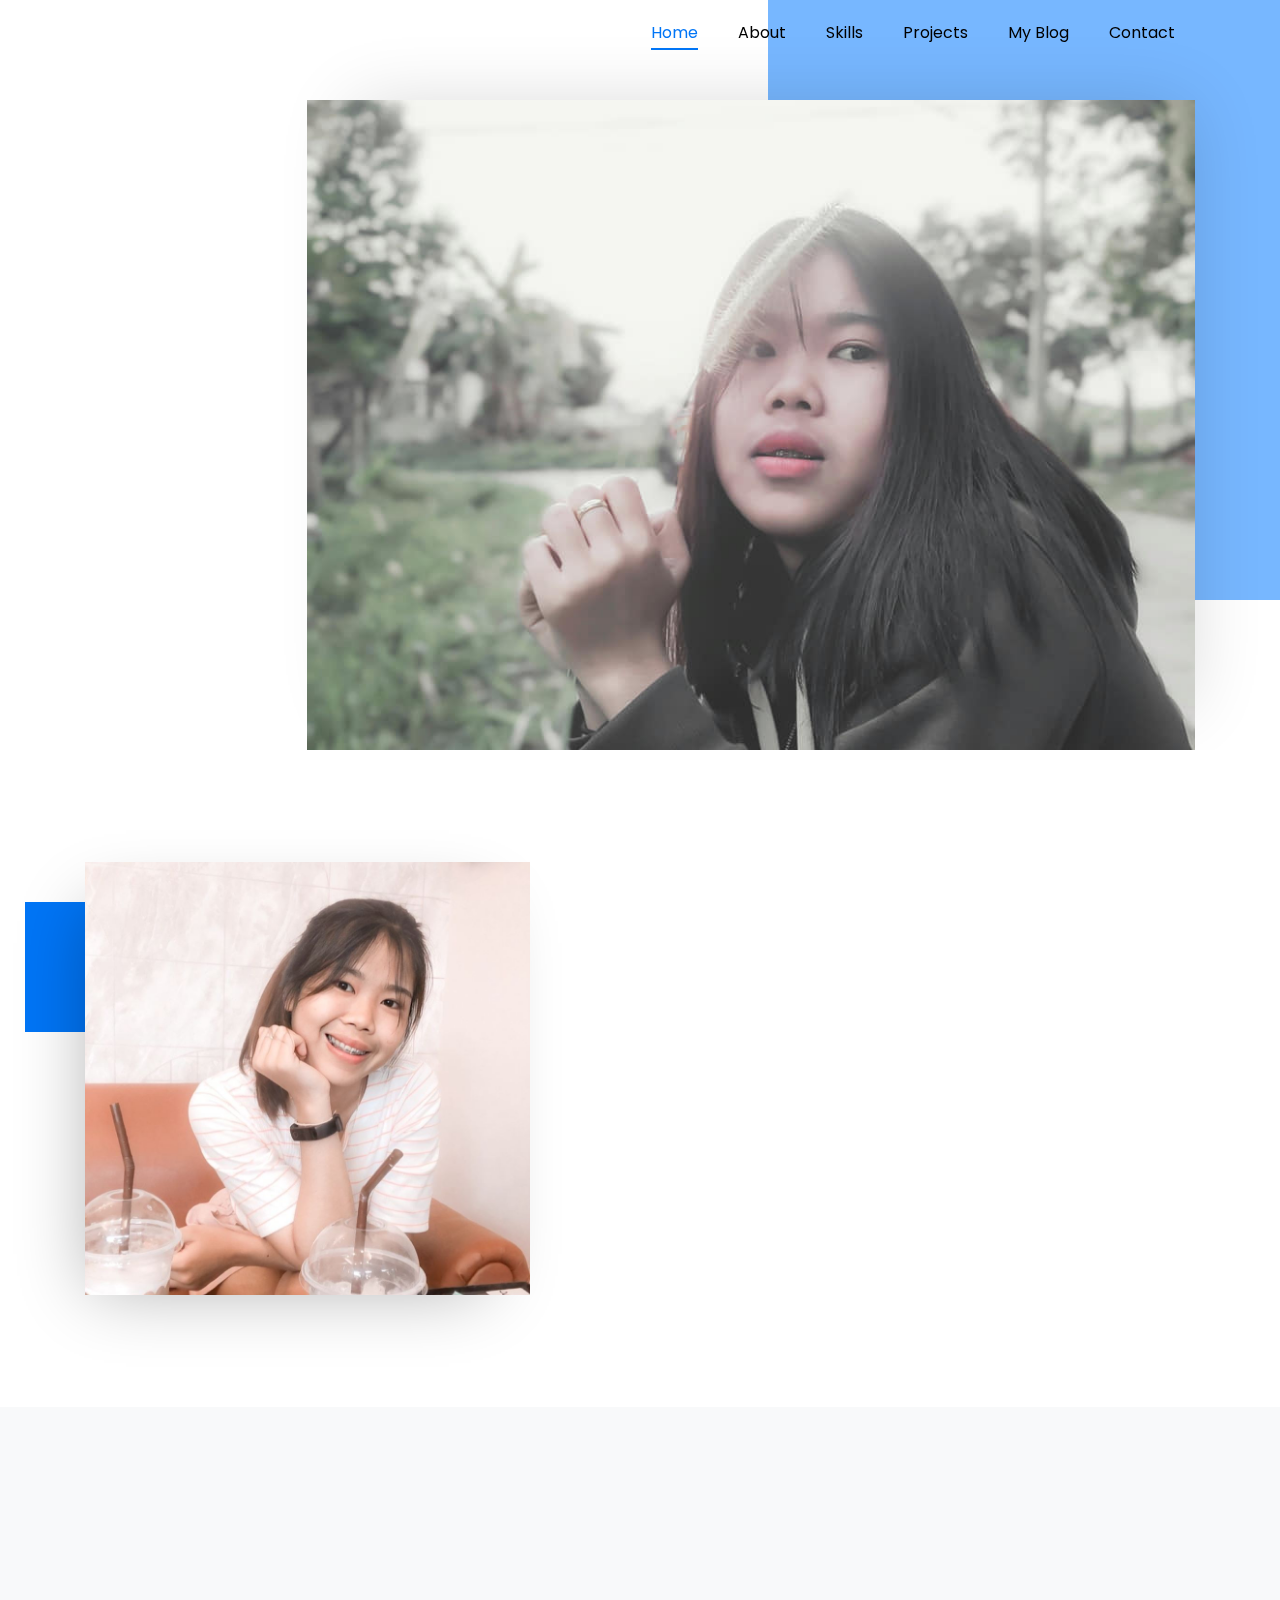
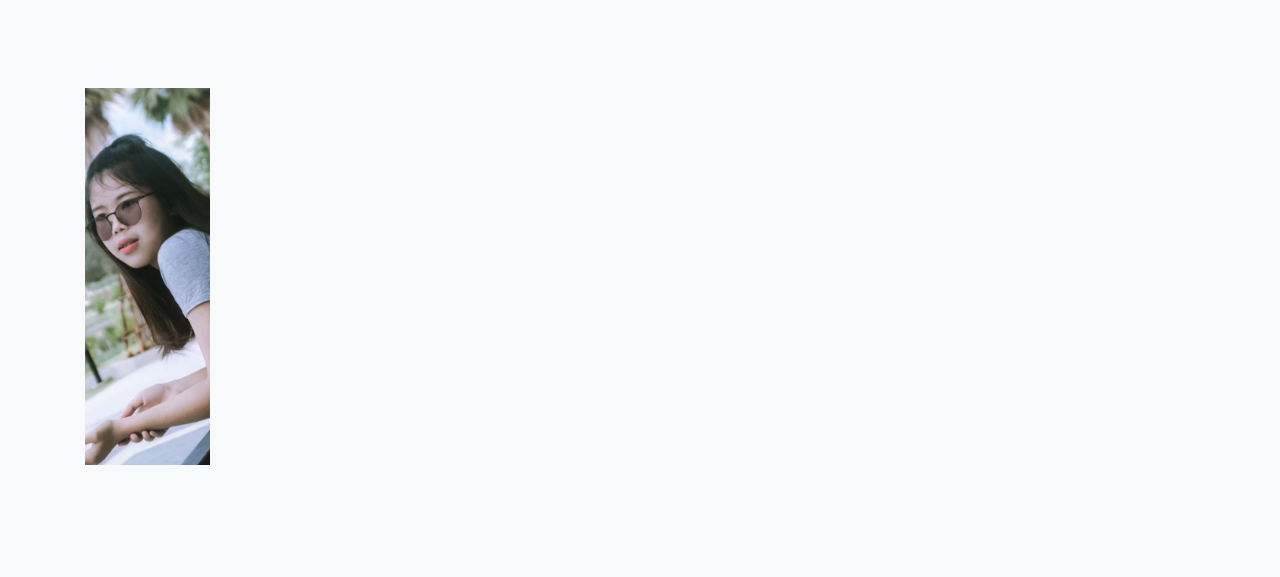
==== commit 89b95478: "Update index.html" ====
--- a/index.html
+++ b/index.html
@@ -281,10 +281,10 @@
 		          <div class="col-md-12 heading-section ftco-animate">
 		          		<span class="subheading">Contact</span>
 					<h2 class="mb-1">ContactMe</h2>
-					 <span class="icon icon-envelope"></span><span class="text">:pammy.kanokwan@gmail.com</span><br>
+					 <span class="icon icon-envelope"></span><span class="text"> :pammy.kanokwan@gmail.com</span><br>
 					 <span class="icon icon-phone"></span><span class="text"> :0658186733</span><br>
-					 <span class="icon icon-facebook"></span><span class="text">:PamPamzKanokwan</span>
-					 <span class="icon icon-instagram"></span><span class="text">:p_p.pam</span>
+					 <span class="icon icon-facebook"></span><span class="text"> :PamPamzKanokwan</span>
+					 <span class="icon icon-instagram"></span><span class="text"> :p_p.pam</span>
 				  	
 					  
 		          </div>
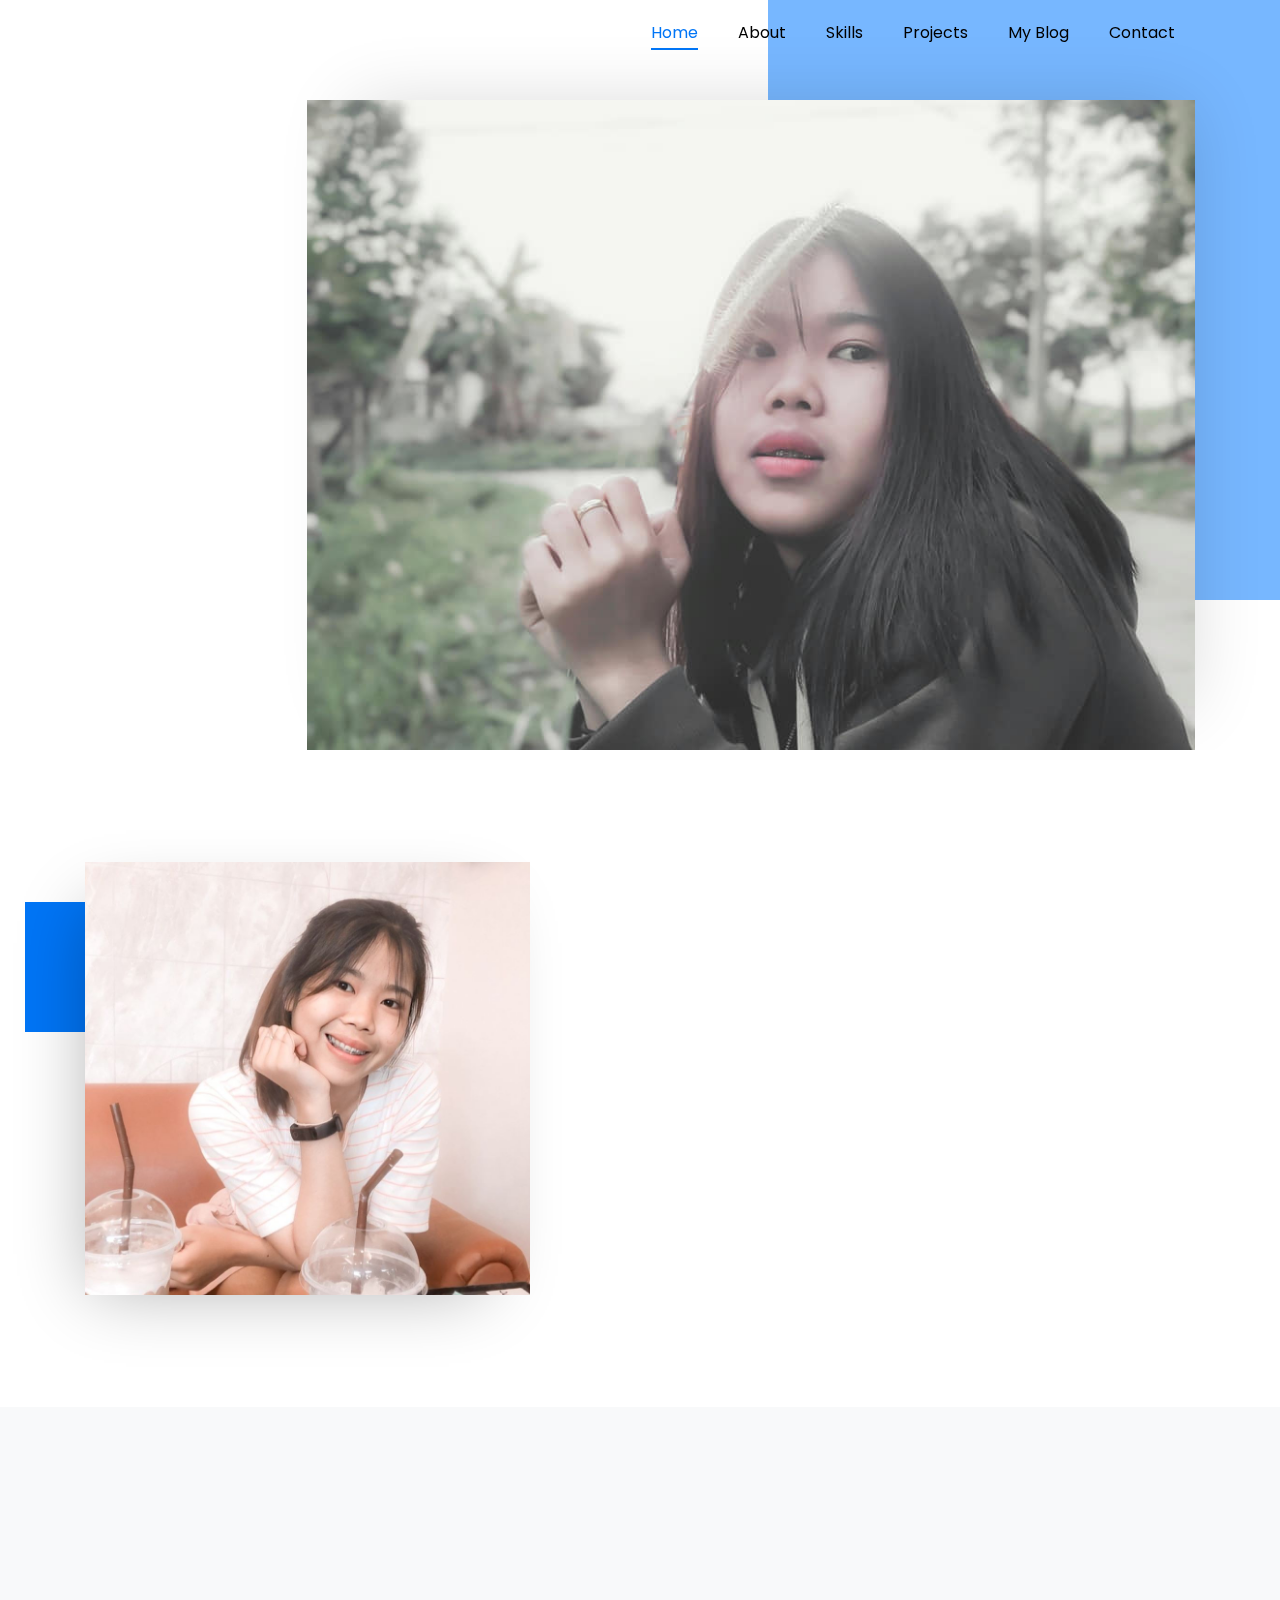
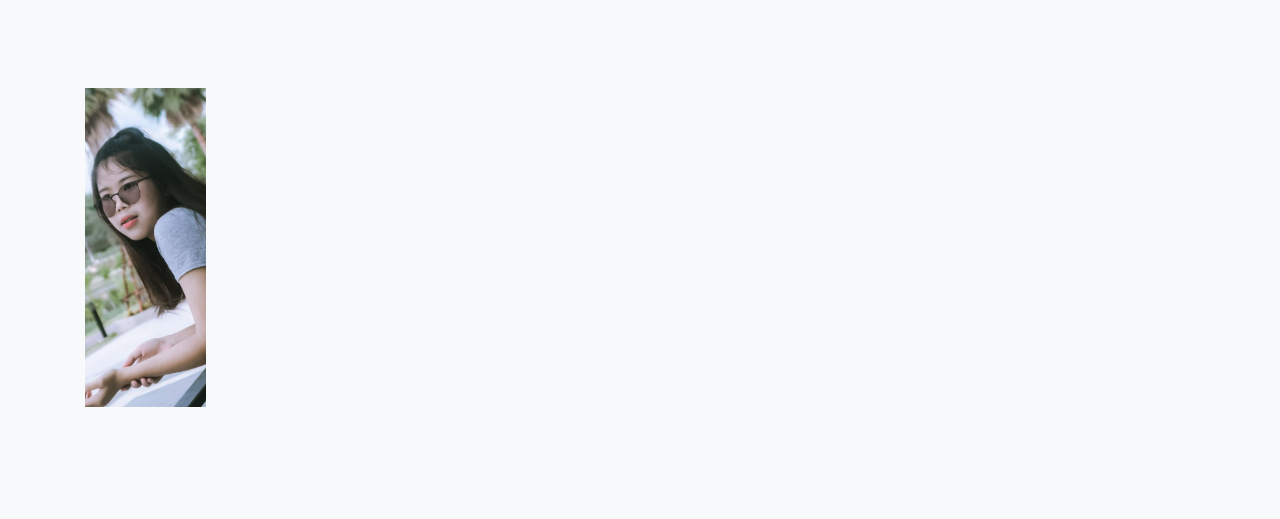
==== commit 2454d342: "Update index.html" ====
--- a/index.html
+++ b/index.html
@@ -281,10 +281,10 @@
 		          <div class="col-md-12 heading-section ftco-animate">
 		          		<span class="subheading">Contact</span>
 					<h2 class="mb-1">ContactMe</h2>
-					 <span class="icon icon-envelope"></span><span class="text"> :pammy.kanokwan@gmail.com</span><br>
-					 <span class="icon icon-phone"></span><span class="text"> :0658186733</span><br>
-					 <span class="icon icon-facebook"></span><span class="text"> :PamPamzKanokwan</span>
-					 <span class="icon icon-instagram"></span><span class="text"> :p_p.pam</span>
+					 <span class="icon icon-envelope"></span><span class="text">:pammy.kanokwan@gmail.com</span><br>
+					 <span class="icon icon-phone"></span><span class="text">:0658186733</span><br>
+					 <span class="icon icon-facebook"></span><span class="text">:PamPamzKanokwan</span>
+					 <span class="icon icon-instagram"></span><span class="text">:p_p.pam</span>
 				  	
 					  
 		          </div>
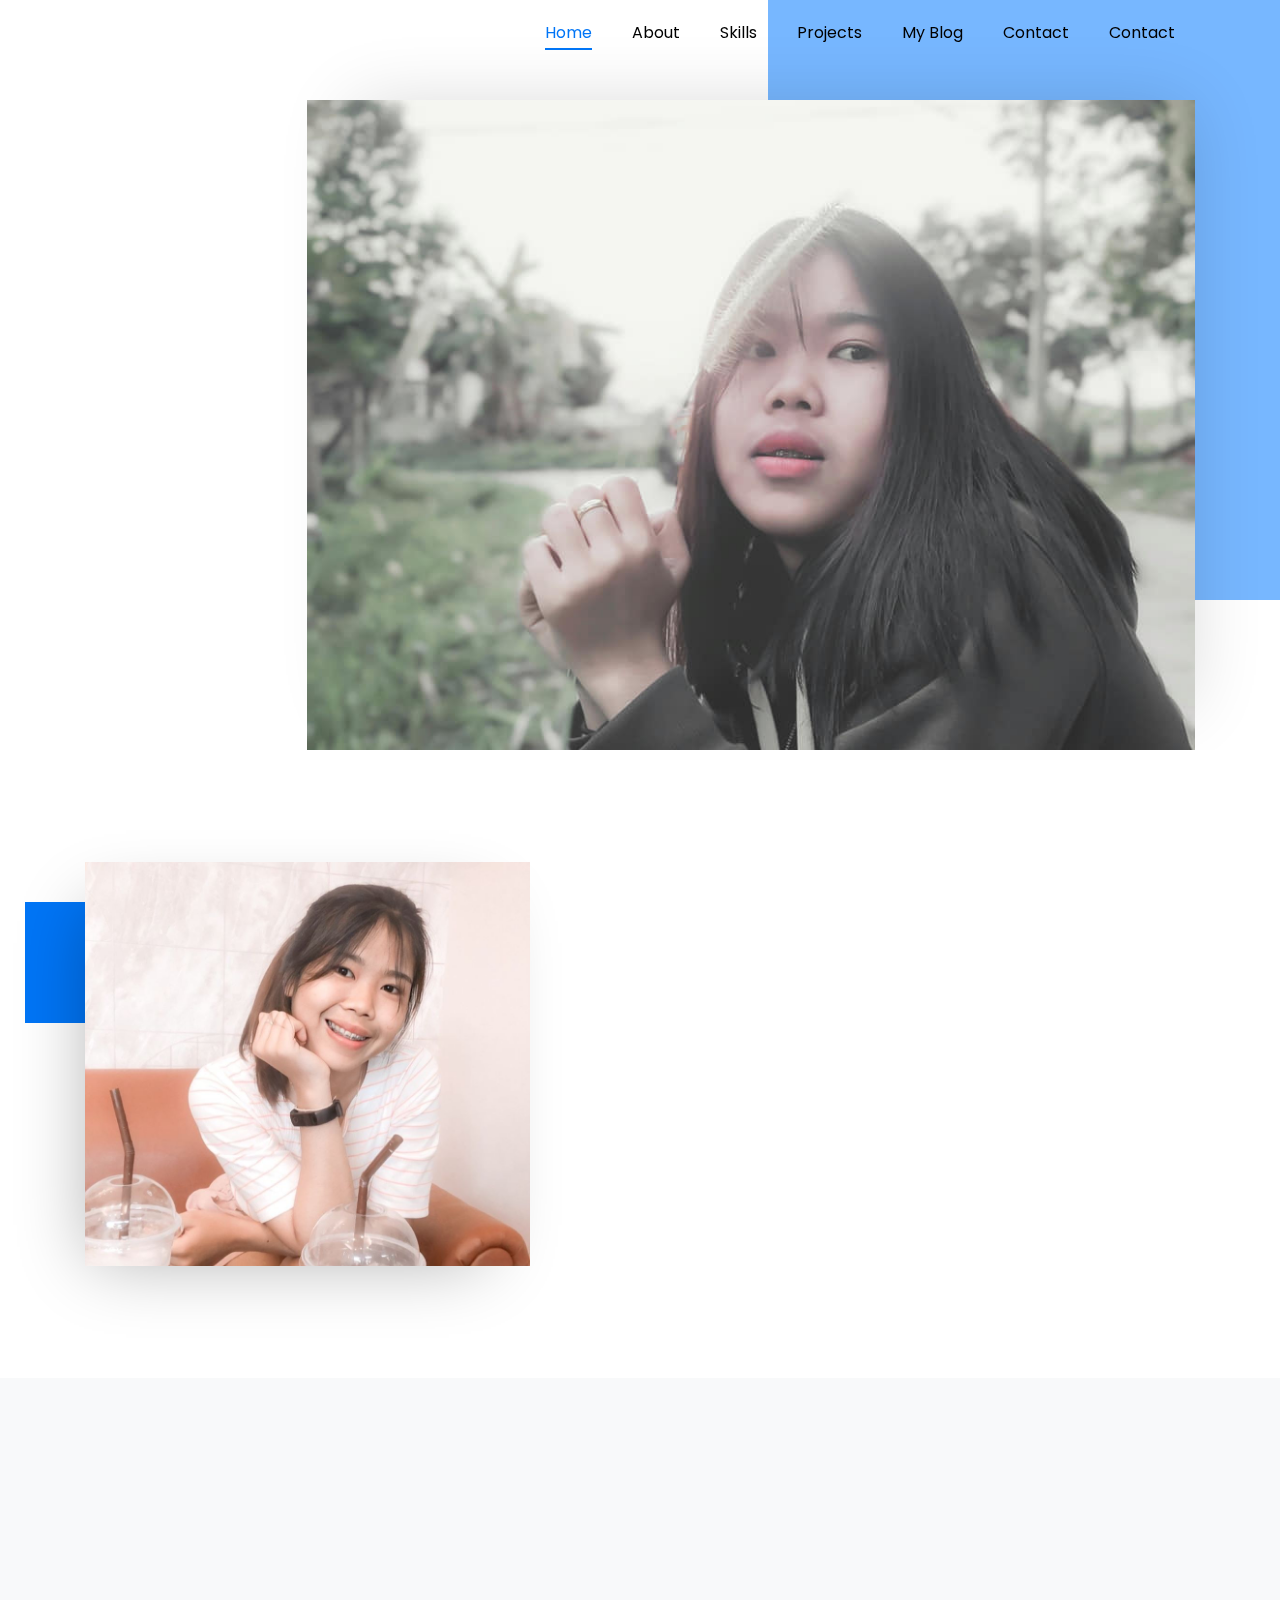
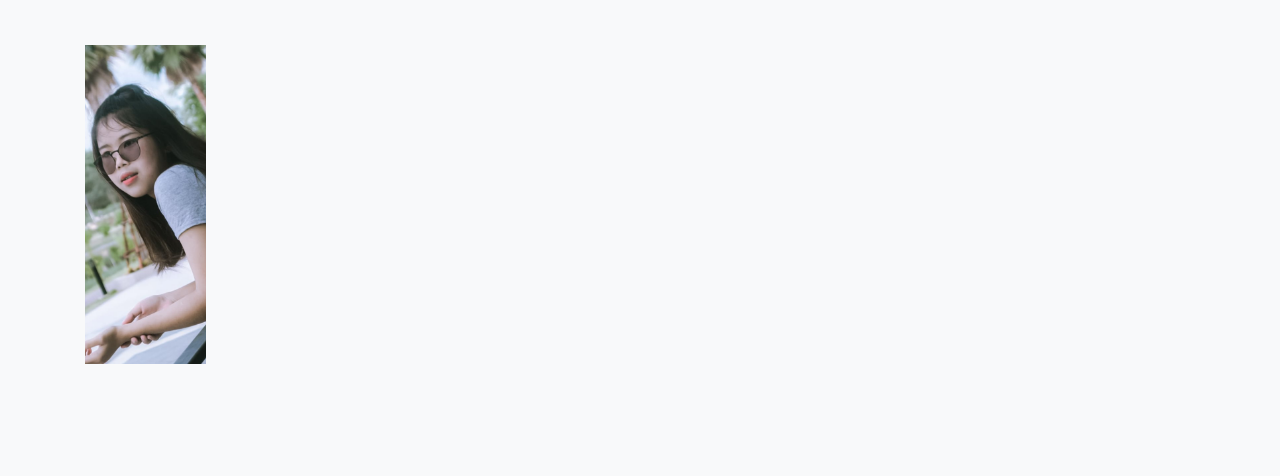
==== commit 9e5b91c5: "Update index.html" ====
--- a/index.html
+++ b/index.html
@@ -41,6 +41,7 @@
 	          <li class="nav-item"><a href="#projects-section" class="nav-link"><span>Projects</span></a></li>
 	          <li class="nav-item"><a href="#blog-section" class="nav-link"><span>My Blog</span></a></li>
 	          <li class="nav-item"><a href="#contact-section" class="nav-link"><span>Contact</span></a></li>
+		 <li class="nav-item"><a href="#btn-custom" class="nav-link"><span>Contact</span></a></li>
 	        </ul>
 	      </div>
 	    </div>
@@ -106,9 +107,8 @@
 		            <h2 class="mb-4" style="font-size: 34px; text-transform: capitalize;">About Me</h2>
 		            <p> Name: Ms.Kanokwan Dela-young <br>
 							Nickname : Pam <br>
-							Age :21 years old.  <br>
-						I'm studying at: Mahasarakham University :Geo-Informatics.<br>
-						The career want to be is a female soldier. <br>
+							Age :23 years old.  <br>
+						graduated from: Mahasarakham University :Geo-Informatics.<br>
 						Free time :Play Mobile,Phone Watch movies,Listen to music. <br>
 						 What it's like to do:Planting trees.
 </p>
@@ -128,10 +128,10 @@
 				<div class="row">
 					<div class="col-md-6 animate-box">
 						<div class="progress-wrap ftco-animate">
-							<h3>Photoshop</h3>
-							<div class="progress">
-							 	<div class="progress-bar color-1" role="progressbar" aria-valuenow="60"
-							  	aria-valuemin="0" aria-valuemax="100" style="width:55%">
+							<h3>ArcGIS,QGIS</h3>
+							<div class="progress">
+							 	<div class="progress-bar color-1" role="progressbar" aria-valuenow="80"
+							  	aria-valuemin="0" aria-valuemax="100" style="width:70%">
 							    <span>60%</span>
 							  	</div>
 							</div>
@@ -223,11 +223,7 @@
               </a>
               <div class="text mt-3 float-right d-block">
               	<div class="d-flex align-items-center mb-3 meta">
-	                <p class="mb-0">
-	                	<span class="mr-2">April 4, 2019</span>
-	                	<a href="#" class="mr-2">Admin</a>
-	                	<a href="#" class="meta-chat"><span class="icon-chat"></span> 3</a>
-	                </p>
+	             
                 </div>
                 <p>Analysis of space data</p>
               </div>
@@ -239,11 +235,7 @@
               </a>
               <div class="text mt-3 float-right d-block">
               	<div class="d-flex align-items-center mb-3 meta">
-	                <p class="mb-0">
-	                	<span class="mr-2">April 6, 2019</span>
-	                	<a href="#" class="mr-2">Admin</a>
-	                	<a href="#" class="meta-chat"><span class="icon-chat"></span> 2</a>
-	                </p>
+	               
                 </div>
               </div>
             </div>
@@ -254,11 +246,7 @@
               </a>
               <div class="text mt-3 float-right d-block">
               	<div class="d-flex align-items-center mb-3 meta">
-	                <p class="mb-0">
-	                	<span class="mr-2">April 11, 2019</span>
-	                	<a href="#" class="mr-2">Admin</a>
-	                	<a href="#" class="meta-chat"><span class="icon-chat"></span> 1</a>
-	                </p>
+	                
                 </div>
               </div>
             </div>
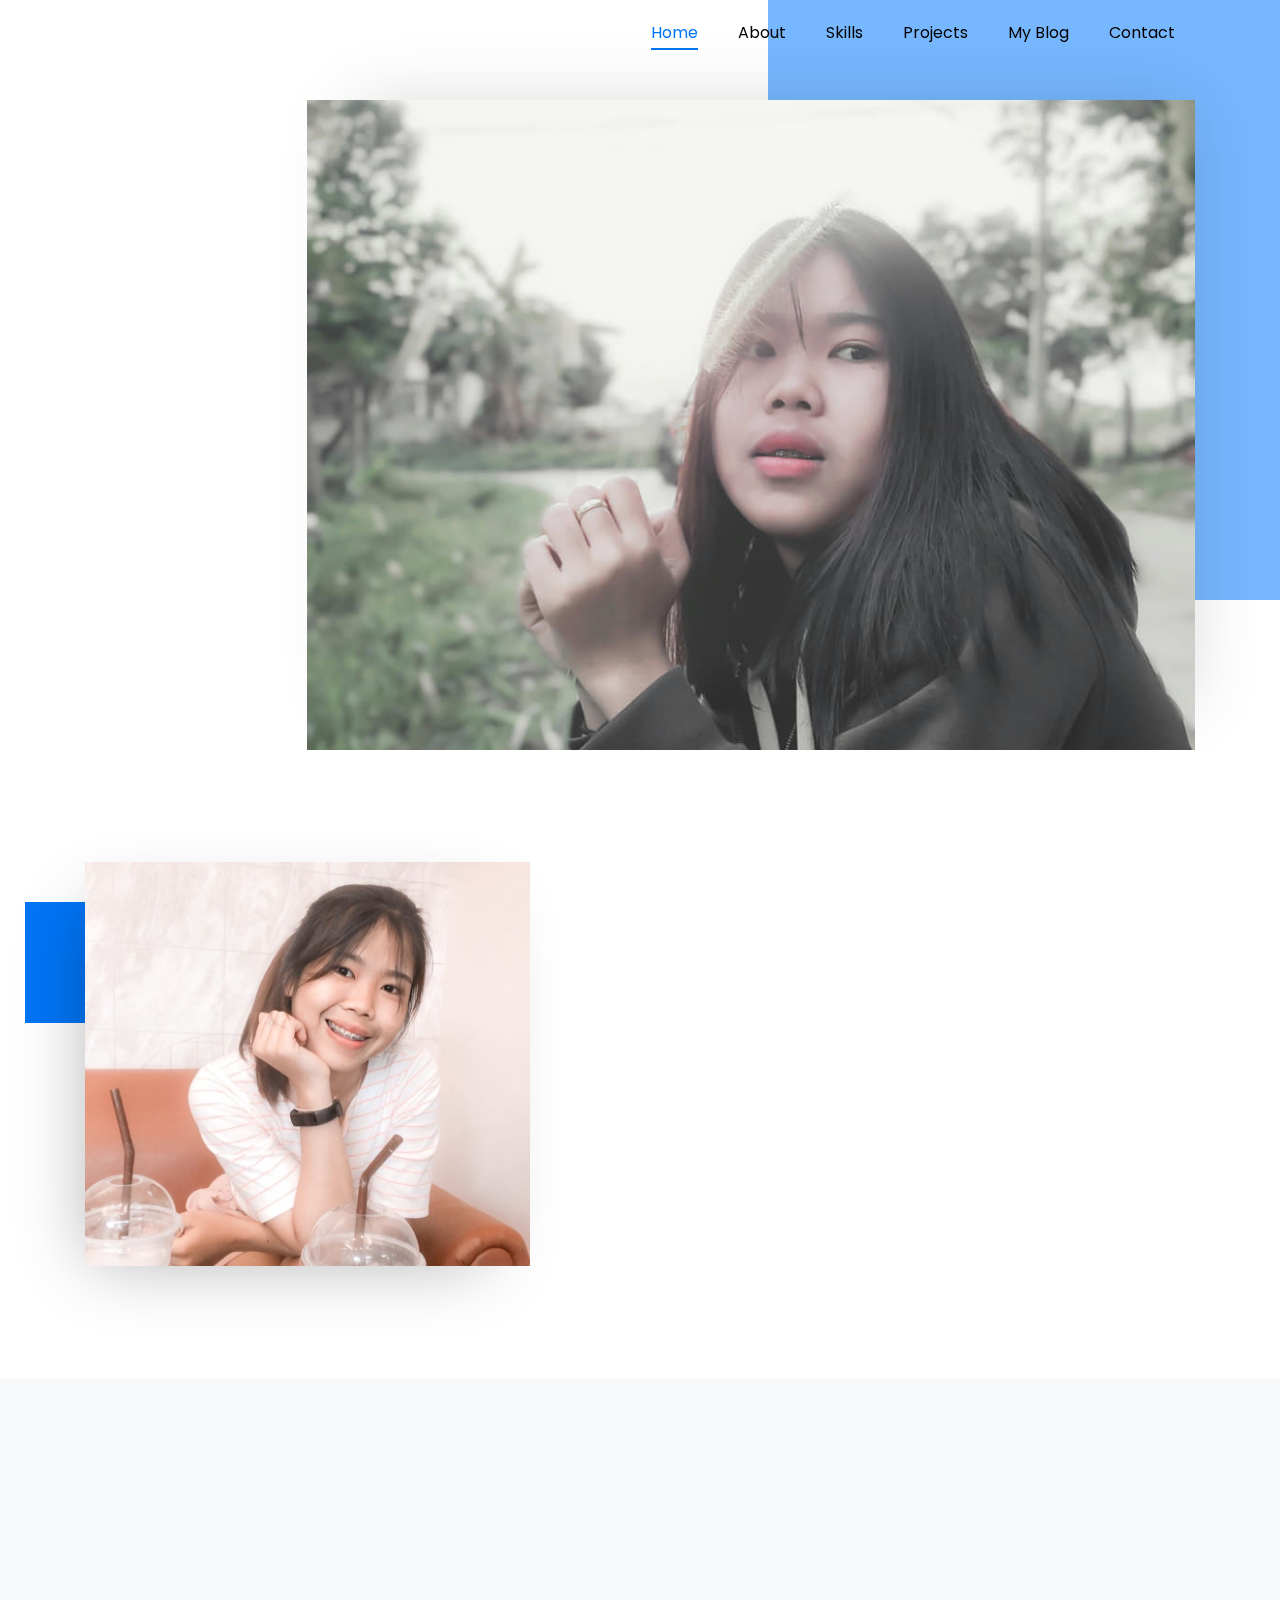
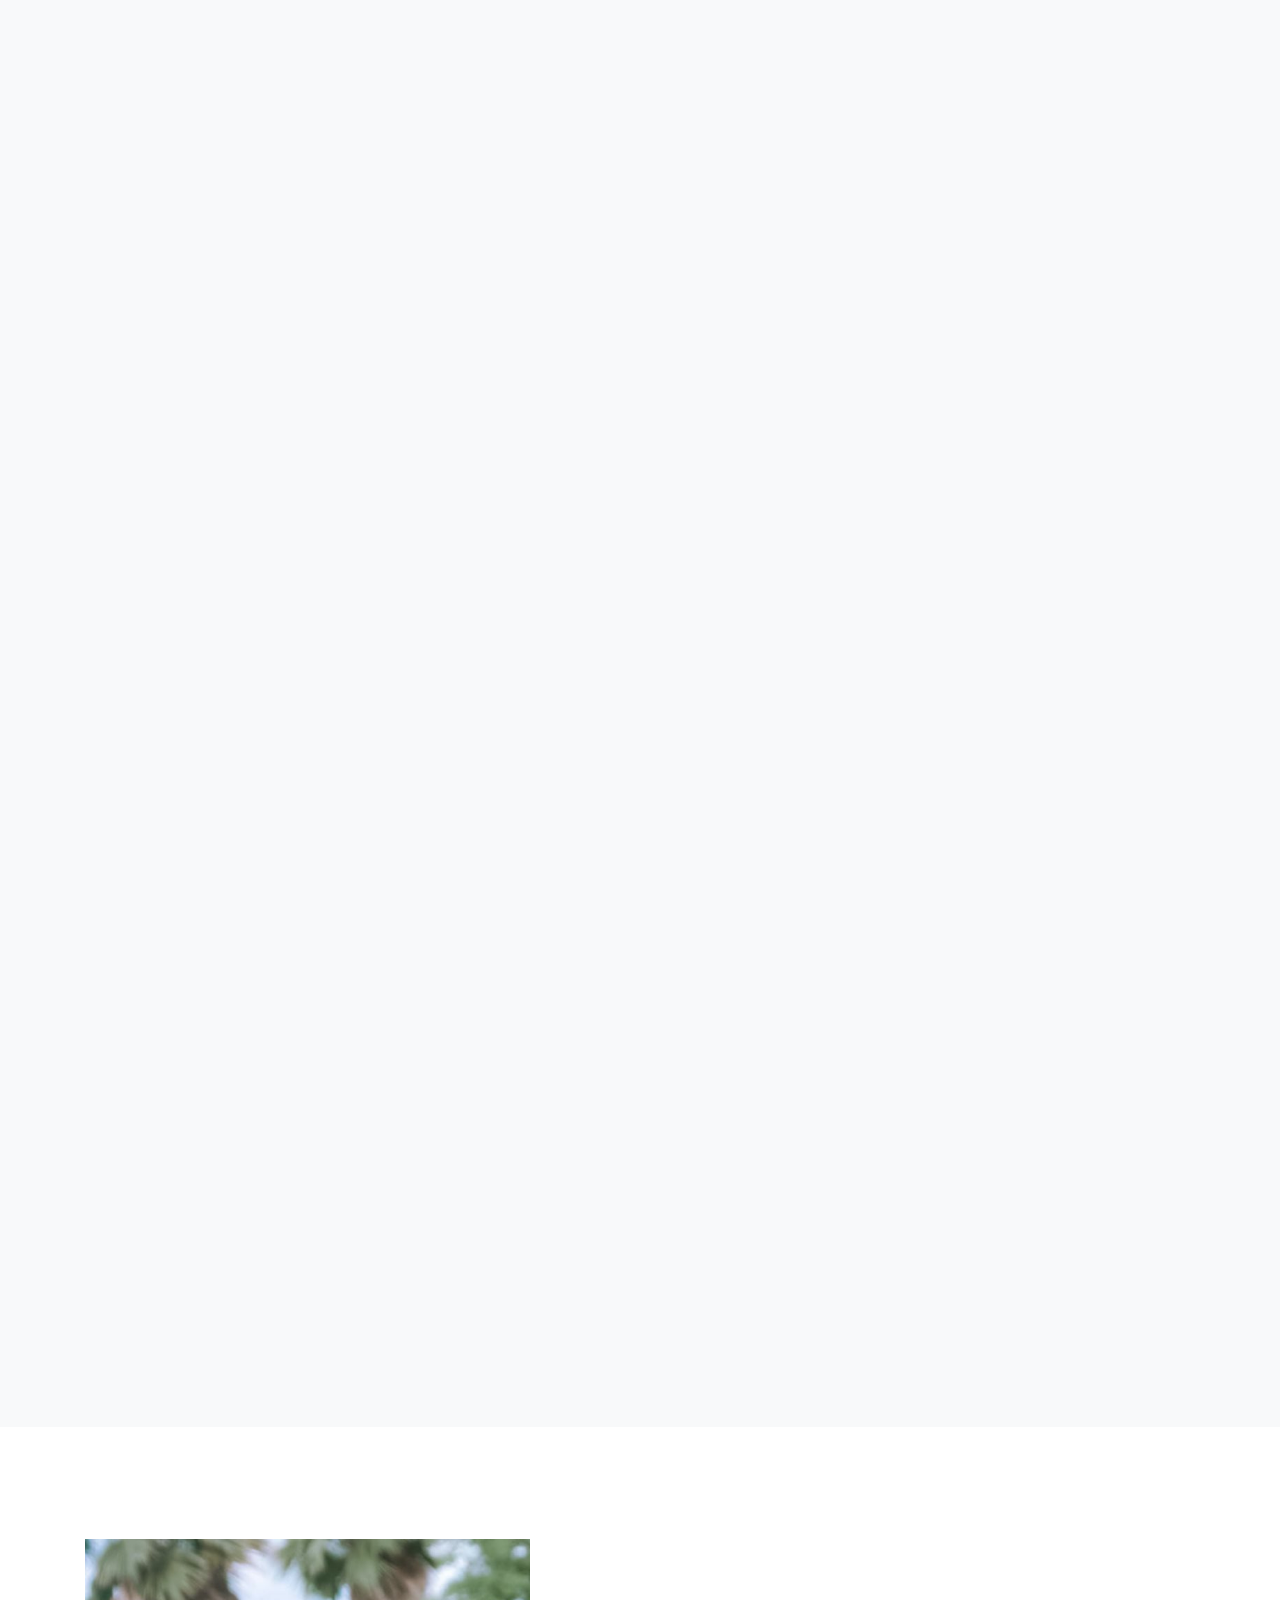
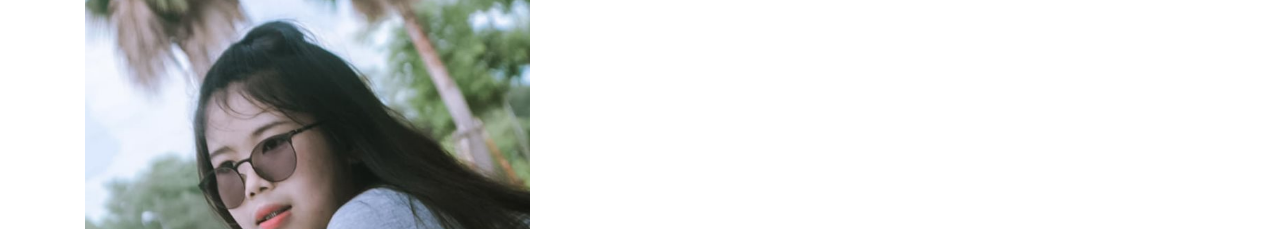
==== commit 071b0fd8: "Update index.html" ====
--- a/index.html
+++ b/index.html
@@ -41,7 +41,7 @@
 	          <li class="nav-item"><a href="#projects-section" class="nav-link"><span>Projects</span></a></li>
 	          <li class="nav-item"><a href="#blog-section" class="nav-link"><span>My Blog</span></a></li>
 	          <li class="nav-item"><a href="#contact-section" class="nav-link"><span>Contact</span></a></li>
-		 <li class="nav-item"><a href="#btn-custom" class="nav-link"><span>Contact</span></a></li>
+		
 	        </ul>
 	      </div>
 	    </div>
@@ -176,7 +176,7 @@
       
 	
 		<section class="ftco-section ftco-hireme">
-			<div class="container">
+			<div class="collapse navbar-collapse" id="ftco-nav">
 				<div class="row">
 					<div class="col-md-8 col-lg-9 d-flex align-items-center ftco-animate">
 						<h2>I'm <span>Available</span> For Freelancing</h2>
@@ -240,14 +240,7 @@
               </div>
             </div>
           </div>
-          <div class="col-md-4 d-flex ftco-animate">
-          	<div class="blog-entry">
-              <a href="single.html" class="block-20" style="background-image: url('images/image_3.jpg');">
-              </a>
-              <div class="text mt-3 float-right d-block">
-              	<div class="d-flex align-items-center mb-3 meta">
-	                
-                </div>
+         
               </div>
             </div>
           </div>
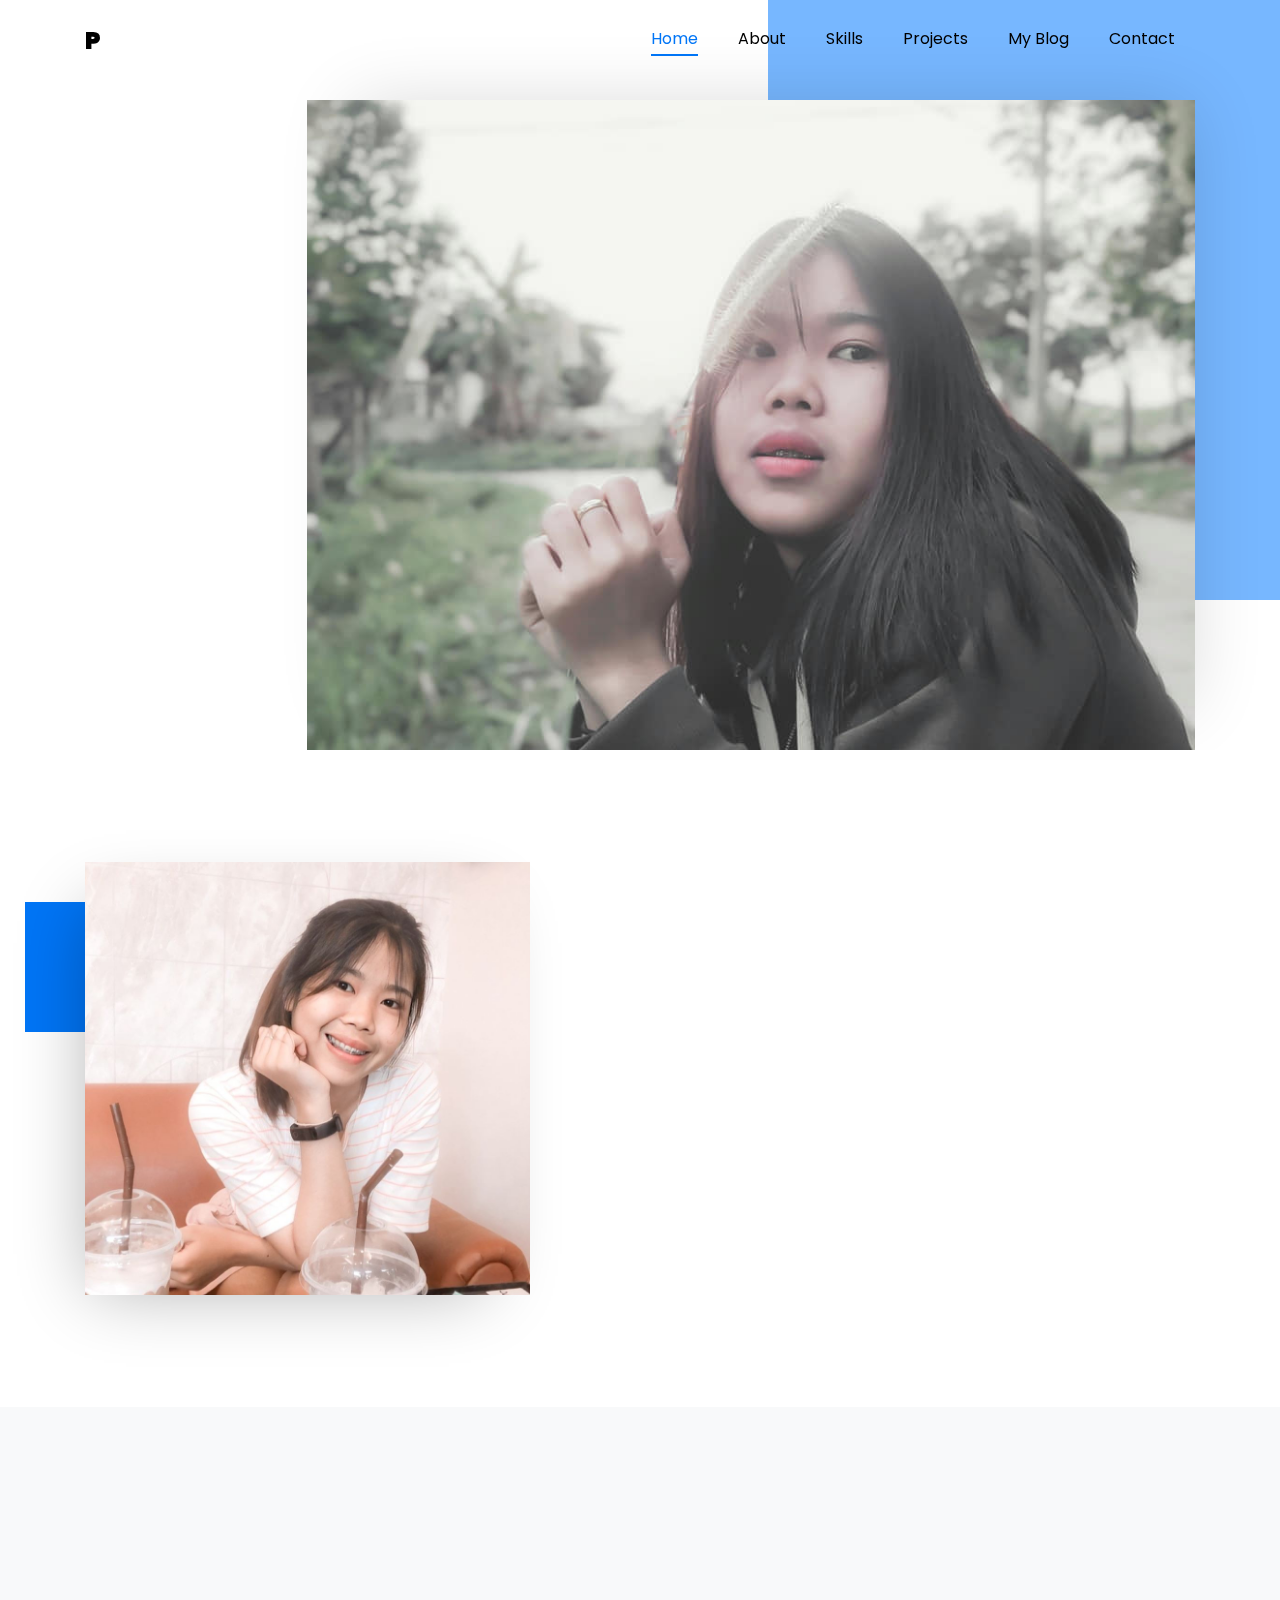
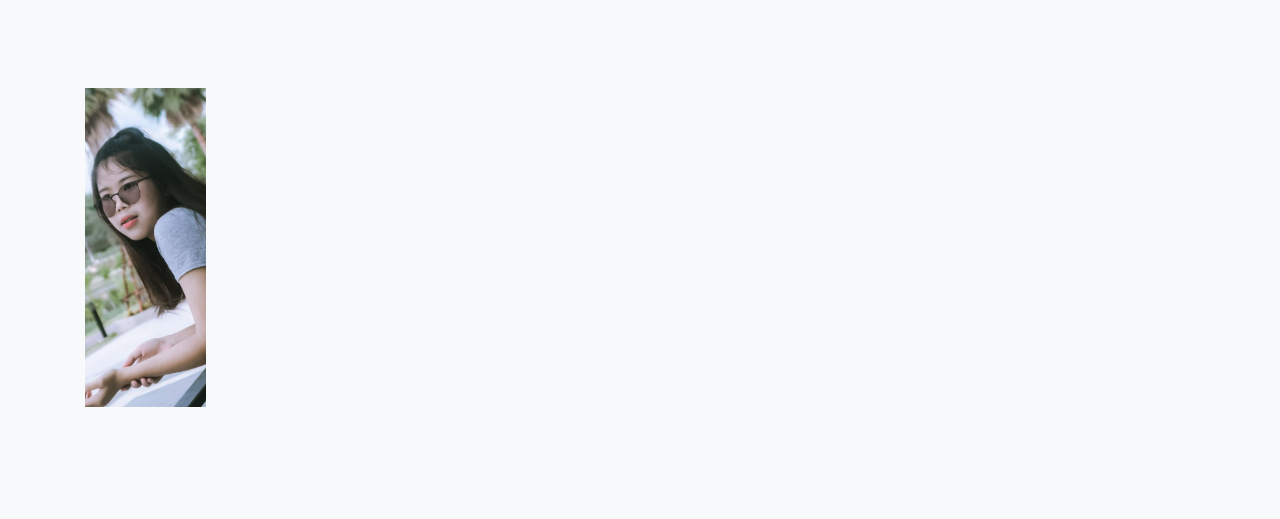
==== commit e3692b8a: "Add files via upload" ====
--- a/index.html
+++ b/index.html
@@ -1,7 +1,7 @@
 <!DOCTYPE html>
 <html >
   <head>
-    <title>CSS_lab3</title>
+    <title>CSStemplate_lab3_61011212020</title>
     <meta charset="utf-8"/>
     <meta name="viewport" content="width=device-width, initial-scale=1, shrink-to-fit=no">
 
@@ -28,7 +28,7 @@
 	  
     <nav class="navbar navbar-expand-lg navbar-dark ftco_navbar bg-dark ftco-navbar-light site-navbar-target" id="ftco-navbar">
 	    <div class="container">
-	      <a class="navbar-brand" href="index.html"></a>
+	      <a class="navbar-brand" href="index.html">P</a>
 	      <button class="navbar-toggler js-fh5co-nav-toggle fh5co-nav-toggle" type="button" data-toggle="collapse" data-target="#ftco-nav" aria-controls="ftco-nav" aria-expanded="false" aria-label="Toggle navigation">
 	        <span class="oi oi-menu"></span> Menu
 	      </button>
@@ -41,7 +41,6 @@
 	          <li class="nav-item"><a href="#projects-section" class="nav-link"><span>Projects</span></a></li>
 	          <li class="nav-item"><a href="#blog-section" class="nav-link"><span>My Blog</span></a></li>
 	          <li class="nav-item"><a href="#contact-section" class="nav-link"><span>Contact</span></a></li>
-		
 	        </ul>
 	      </div>
 	    </div>
@@ -107,8 +106,9 @@
 		            <h2 class="mb-4" style="font-size: 34px; text-transform: capitalize;">About Me</h2>
 		            <p> Name: Ms.Kanokwan Dela-young <br>
 							Nickname : Pam <br>
-							Age :23 years old.  <br>
-						graduated from: Mahasarakham University :Geo-Informatics.<br>
+							Age :21 years old.  <br>
+						I'm studying at: Mahasarakham University :Geo-Informatics.<br>
+						The career want to be is a female soldier. <br>
 						Free time :Play Mobile,Phone Watch movies,Listen to music. <br>
 						 What it's like to do:Planting trees.
 </p>
@@ -128,10 +128,10 @@
 				<div class="row">
 					<div class="col-md-6 animate-box">
 						<div class="progress-wrap ftco-animate">
-							<h3>ArcGIS,QGIS</h3>
+							<h3>Photoshop</h3>
 							<div class="progress">
-							 	<div class="progress-bar color-1" role="progressbar" aria-valuenow="80"
-							  	aria-valuemin="0" aria-valuemax="100" style="width:70%">
+							 	<div class="progress-bar color-1" role="progressbar" aria-valuenow="60"
+							  	aria-valuemin="0" aria-valuemax="100" style="width:55%">
 							    <span>60%</span>
 							  	</div>
 							</div>
@@ -176,7 +176,7 @@
       
 	
 		<section class="ftco-section ftco-hireme">
-			<div class="collapse navbar-collapse" id="ftco-nav">
+			<div class="container">
 				<div class="row">
 					<div class="col-md-8 col-lg-9 d-flex align-items-center ftco-animate">
 						<h2>I'm <span>Available</span> For Freelancing</h2>
@@ -223,7 +223,11 @@
               </a>
               <div class="text mt-3 float-right d-block">
               	<div class="d-flex align-items-center mb-3 meta">
-	             
+	                <p class="mb-0">
+	                	<span class="mr-2">April 4, 2019</span>
+	                	<a href="#" class="mr-2">Admin</a>
+	                	<a href="#" class="meta-chat"><span class="icon-chat"></span> 3</a>
+	                </p>
                 </div>
                 <p>Analysis of space data</p>
               </div>
@@ -235,12 +239,27 @@
               </a>
               <div class="text mt-3 float-right d-block">
               	<div class="d-flex align-items-center mb-3 meta">
-	               
+	                <p class="mb-0">
+	                	<span class="mr-2">April 6, 2019</span>
+	                	<a href="#" class="mr-2">Admin</a>
+	                	<a href="#" class="meta-chat"><span class="icon-chat"></span> 2</a>
+	                </p>
                 </div>
               </div>
             </div>
           </div>
-         
+          <div class="col-md-4 d-flex ftco-animate">
+          	<div class="blog-entry">
+              <a href="single.html" class="block-20" style="background-image: url('images/image_3.jpg');">
+              </a>
+              <div class="text mt-3 float-right d-block">
+              	<div class="d-flex align-items-center mb-3 meta">
+	                <p class="mb-0">
+	                	<span class="mr-2">April 11, 2019</span>
+	                	<a href="#" class="mr-2">Admin</a>
+	                	<a href="#" class="meta-chat"><span class="icon-chat"></span> 1</a>
+	                </p>
+                </div>
               </div>
             </div>
           </div>
@@ -262,11 +281,10 @@
 		          <div class="col-md-12 heading-section ftco-animate">
 		          		<span class="subheading">Contact</span>
 					<h2 class="mb-1">ContactMe</h2>
-					 <span class="icon icon-envelope"></span><span class="text">:pammy.kanokwan@gmail.com</span><br>
-					 <span class="icon icon-phone"></span><span class="text">:0658186733</span><br>
+					 <span class="icon icon-envelope"></span><span class="text">:61011212020@msu.ac.th</span><br>
+					 <span class="icon icon-phone"></span><span class="text"> :0658186733</span><br>
 					 <span class="icon icon-facebook"></span><span class="text">:PamPamzKanokwan</span>
 					 <span class="icon icon-instagram"></span><span class="text">:p_p.pam</span>
-				  	
 					  
 		          </div>
 		        </div>
@@ -289,4 +307,4 @@
   <script src="js/main.js"></script>
     
   </body>
-</html>
+</html>